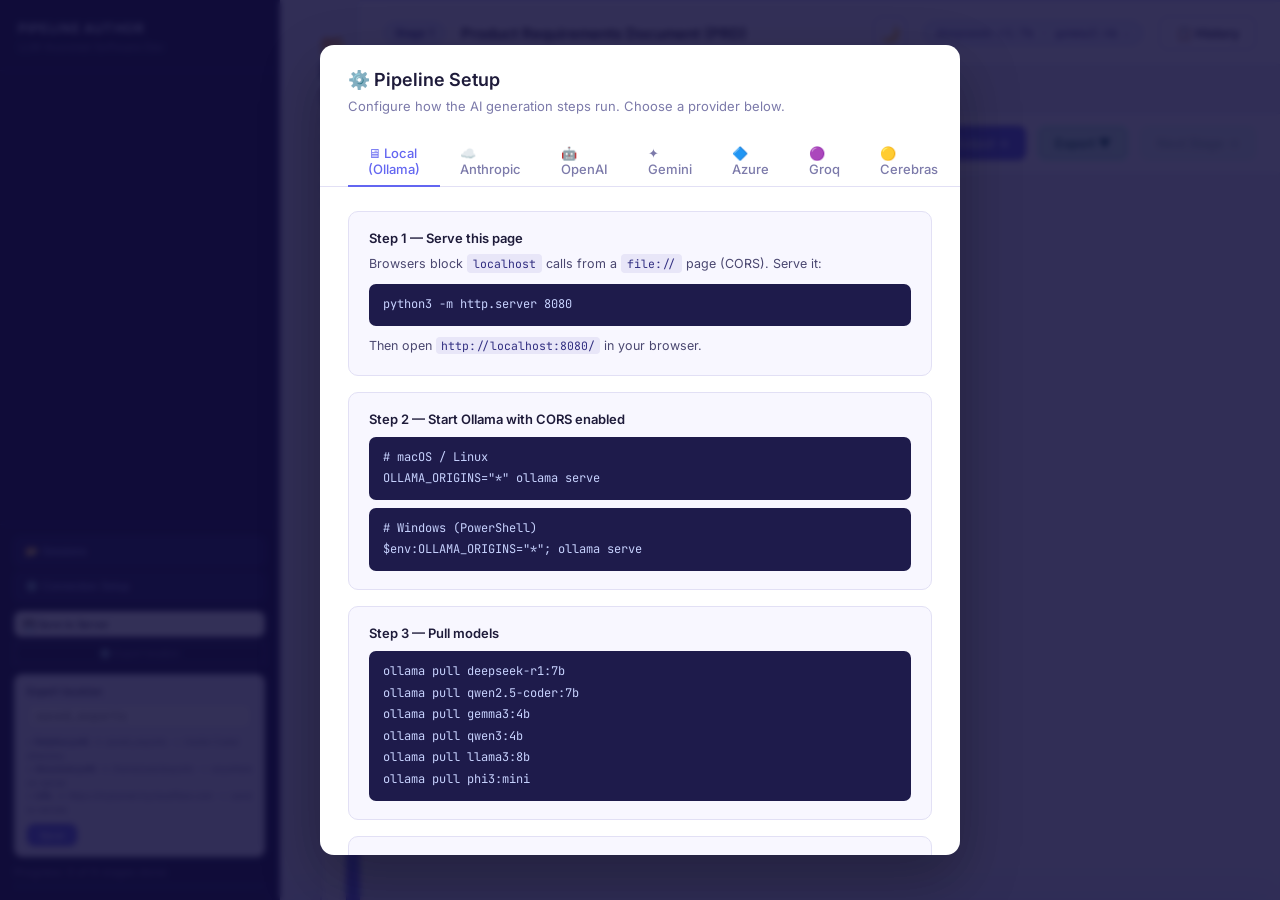
==== Code/index.html @ acce459b "Settings update for save folder or save URL for exports." ====
<!DOCTYPE html>
<html lang="en">
<head>
<meta charset="UTF-8">
<meta name="viewport" content="width=device-width, initial-scale=1.0">
<title>Pipeline Author — LLM-Assisted Software Development</title>
<link rel="stylesheet" href="styles.css">
</head>
<body>

<!-- ─── Setup Overlay ─── -->
<div id="setup-overlay">
  <div id="setup-box">
    <div id="setup-box-header">
      <h2>⚙️ Pipeline Setup</h2>
      <p>Configure how the AI generation steps run. Choose a provider below.</p>
    </div>
    <div id="setup-tabs">
      <div class="setup-tab active" data-tab="local" onclick="switchSetupTab('local')">🖥 Local (Ollama)</div>
      <div class="setup-tab" data-tab="cloud" onclick="switchSetupTab('cloud')">☁️ Anthropic</div>
      <div class="setup-tab" data-tab="openai" onclick="switchSetupTab('openai')">🤖 OpenAI</div>
      <div class="setup-tab" data-tab="gemini" onclick="switchSetupTab('gemini')">✦ Gemini</div>
      <div class="setup-tab" data-tab="azure" onclick="switchSetupTab('azure')">🔷 Azure</div>
      <div class="setup-tab" data-tab="groq" onclick="switchSetupTab('groq')">🟣 Groq</div>
      <div class="setup-tab" data-tab="cerebras" onclick="switchSetupTab('cerebras')">🟡 Cerebras</div>
      <div class="setup-tab" data-tab="openrouter" onclick="switchSetupTab('openrouter')">🧡 OpenRouter</div>
    </div>

    <!-- Local tab -->
    <div class="setup-pane active" id="tab-local">
      <div class="setup-section">
        <h3>Step 1 — Serve this page</h3>
        <p>Browsers block <code>localhost</code> calls from a <code>file://</code> page (CORS). Serve it:</p>
        <div class="cmd-block">python3 -m http.server 8080</div>
        <p style="margin-top:10px;">Then open <code style="background:#e8e6f8;color:#312e81;padding:1px 5px;border-radius:4px;">http://localhost:8080/</code> in your browser.</p>
      </div>
      <div class="setup-section">
        <h3>Step 2 — Start Ollama with CORS enabled</h3>
        <div class="cmd-block"># macOS / Linux
OLLAMA_ORIGINS="*" ollama serve</div>
        <div class="cmd-block" style="margin-top:8px;"># Windows (PowerShell)
$env:OLLAMA_ORIGINS="*"; ollama serve</div>
      </div>
      <div class="setup-section">
        <h3>Step 3 — Pull models</h3>
        <div class="cmd-block">ollama pull deepseek-r1:7b
ollama pull qwen2.5-coder:7b
ollama pull gemma3:4b
ollama pull qwen3:4b
ollama pull llama3:8b
ollama pull phi3:mini</div>
      </div>
      <div class="setup-section">
        <h3>Step 4 — Configure</h3>
        <label class="setup-label">Ollama API base URL</label>
        <input class="setup-input" id="ollama-url" type="text" value="http://localhost:11434" placeholder="http://localhost:11434" />
        <div style="display:flex;gap:10px;align-items:center;margin-top:12px;">
          <button class="btn btn-primary" onclick="testOllama()" style="font-size:12px;padding:7px 14px;">Test Ollama connection</button>
          <span id="ollama-test-result" style="font-size:12px;color:var(--text-3);">Not tested yet</span>
        </div>
      </div>
    </div>

    <!-- Cloud (Anthropic) tab -->
    <div class="setup-pane" id="tab-cloud">
      <div class="setup-section">
        <h3>Anthropic API key</h3>
        <label class="setup-label">API Key</label>
        <div class="setup-row">
          <input class="setup-input" id="api-key-input" type="password" placeholder="sk-ant-api03-..." autocomplete="off" />
          <button class="btn" onclick="toggleKeyVisibility('api-key-input')" style="font-size:12px;padding:7px 12px;">👁</button>
        </div>
      </div>
      <div class="setup-section">
        <h3>Model</h3>
        <select class="setup-input" id="cloud-model-select" style="font-family:var(--mono);">
          <option value="claude-sonnet-4-6">claude-sonnet-4-6 (recommended)</option>
          <option value="claude-opus-4-6">claude-opus-4-6 (most capable)</option>
          <option value="claude-haiku-4-5-20251001">claude-haiku-4-5 (fastest)</option>
        </select>
      </div>
      <div class="setup-section">
        <button class="btn btn-primary" onclick="testCloudAPI()" style="font-size:12px;padding:7px 14px;">Test API Key</button>
        <span id="cloud-test-result" style="font-size:12px;color:var(--text-3);margin-left:10px;">Not tested yet</span>
      </div>
    </div>

    <!-- OpenAI tab -->
    <div class="setup-pane" id="tab-openai">
      <div class="setup-section">
        <h3>OpenAI API key</h3>
        <label class="setup-label">API Key</label>
        <div class="setup-row">
          <input class="setup-input" id="openai-key-input" type="password" placeholder="sk-..." autocomplete="off" />
          <button class="btn" onclick="toggleKeyVisibility('openai-key-input')" style="font-size:12px;padding:7px 12px;">👁</button>
        </div>
      </div>
      <div class="setup-section">
        <h3>Model</h3>
        <select class="setup-input" id="openai-model-select" style="font-family:var(--mono);">
          <option value="gpt-4o">gpt-4o (recommended)</option>
          <option value="gpt-4o-mini">gpt-4o-mini (faster)</option>
          <option value="gpt-4-turbo">gpt-4-turbo</option>
          <option value="gpt-3.5-turbo">gpt-3.5-turbo</option>
        </select>
      </div>
      <div class="setup-section">
        <button class="btn btn-primary" onclick="testOpenAI()" style="font-size:12px;padding:7px 14px;">Test API Key</button>
        <span id="openai-test-result" style="font-size:12px;color:var(--text-3);margin-left:10px;">Not tested yet</span>
      </div>
    </div>

    <!-- Gemini tab -->
    <div class="setup-pane" id="tab-gemini">
      <div class="setup-section">
        <h3>Gemini API key</h3>
        <label class="setup-label">API Key</label>
        <div class="setup-row">
          <input class="setup-input" id="gemini-key-input" type="password" placeholder="AIza..." autocomplete="off" />
          <button class="btn" onclick="toggleKeyVisibility('gemini-key-input')" style="font-size:12px;padding:7px 12px;">👁</button>
        </div>
      </div>
      <div class="setup-section">
        <h3>Model</h3>
        <select class="setup-input" id="gemini-model-select" style="font-family:var(--mono);">
          <option value="gemini-2.0-flash">gemini-2.0-flash (recommended)</option>
          <option value="gemini-2.0-pro">gemini-2.0-pro (most capable)</option>
          <option value="gemini-1.5-flash">gemini-1.5-flash (fastest)</option>
          <option value="gemini-1.5-pro">gemini-1.5-pro</option>
        </select>
      </div>
      <div class="setup-section">
        <button class="btn btn-primary" onclick="testGemini()" style="font-size:12px;padding:7px 14px;">Test API Key</button>
        <span id="gemini-test-result" style="font-size:12px;color:var(--text-3);margin-left:10px;">Not tested yet</span>
      </div>
    </div>

    <!-- Azure tab -->
    <div class="setup-pane" id="tab-azure">
      <div class="setup-section">
        <h3>Azure OpenAI</h3>
        <label class="setup-label">API Key</label>
        <input class="setup-input" id="azure-key-input" type="password" placeholder="Your Azure API key" autocomplete="off" />
        <label class="setup-label" style="margin-top:12px;">Endpoint URL</label>
        <input class="setup-input" id="azure-endpoint-input" type="text" placeholder="https://your-resource.openai.azure.com" />
        <label class="setup-label" style="margin-top:12px;">Deployment name</label>
        <input class="setup-input" id="azure-deployment-input" type="text" placeholder="gpt-4o" />
        <label class="setup-label" style="margin-top:12px;">Model (for reference)</label>
        <select class="setup-input" id="azure-model-select" style="font-family:var(--mono);">
          <option value="gpt-4o">gpt-4o</option>
          <option value="gpt-4o-mini">gpt-4o-mini</option>
          <option value="gpt-4-turbo">gpt-4-turbo</option>
        </select>
      </div>
      <div class="setup-section">
        <button class="btn btn-primary" onclick="testAzure()" style="font-size:12px;padding:7px 14px;">Test Connection</button>
        <span id="azure-test-result" style="font-size:12px;color:var(--text-3);margin-left:10px;">Not tested yet</span>
      </div>
    </div>

    <!-- Groq tab -->
    <div class="setup-pane" id="tab-groq">
      <div class="setup-section">
        <h3>Groq API key</h3>
        <p>Get your API key at <a href="https://console.groq.com" target="_blank" rel="noopener">console.groq.com</a> — blazingly fast LLM inference.</p>
        <label class="setup-label">API Key</label>
        <div class="setup-row">
          <input class="setup-input" id="groq-key-input" type="password" placeholder="gsk_..." autocomplete="off" />
          <button class="btn" onclick="toggleKeyVisibility('groq-key-input')" style="font-size:12px;padding:7px 12px;">👁</button>
        </div>
      </div>
      <div class="setup-section">
        <h3>Model</h3>
        <select class="setup-input" id="groq-model-select" style="font-family:var(--mono);">
          <option value="llama3-70b-8192">llama3-70b-8192 (recommended)</option>
          <option value="llama3-8b-8192">llama3-8b-8192 (faster)</option>
          <option value="mixtral-8x7b-32768">mixtral-8x7b-32768</option>
          <option value="gemma-7b-it">gemma-7b-it</option>
        </select>
      </div>
      <div class="setup-section">
        <button class="btn btn-primary" onclick="testGroq()" style="font-size:12px;padding:7px 14px;">Test API Key</button>
        <span id="groq-test-result" style="font-size:12px;color:var(--text-3);margin-left:10px;">Not tested yet</span>
      </div>
    </div>

    <!-- Cerebras tab -->
    <div class="setup-pane" id="tab-cerebras">
      <div class="setup-section">
        <h3>Cerebras API key</h3>
        <p>Get your API key at <a href="https://cloud.cerebras.ai" target="_blank" rel="noopener">cloud.cerebras.ai</a> — ultra-fast wafer-scale inference.</p>
        <label class="setup-label">API Key</label>
        <div class="setup-row">
          <input class="setup-input" id="cerebras-key-input" type="password" placeholder="csk-..." autocomplete="off" />
          <button class="btn" onclick="toggleKeyVisibility('cerebras-key-input')" style="font-size:12px;padding:7px 12px;">👁</button>
        </div>
      </div>
      <div class="setup-section">
        <h3>Model</h3>
        <select class="setup-input" id="cerebras-model-select" style="font-family:var(--mono);">
          <option value="llama-3.1-8b">llama-3.1-8b (recommended)</option>
          <option value="llama-3.1-70b">llama-3.1-70b</option>
          <option value="llama-3.1-405b">llama-3.1-405b</option>
        </select>
      </div>
      <div class="setup-section">
        <button class="btn btn-primary" onclick="testCerebras()" style="font-size:12px;padding:7px 14px;">Test API Key</button>
        <span id="cerebras-test-result" style="font-size:12px;color:var(--text-3);margin-left:10px;">Not tested yet</span>
      </div>
    </div>

    <!-- OpenRouter tab -->
    <div class="setup-pane" id="tab-openrouter">
      <div class="setup-section">
        <h3>OpenRouter API key</h3>
        <p>Get your API key at <a href="https://openrouter.ai/keys" target="_blank" rel="noopener">openrouter.ai/keys</a> — one API for 100+ models (DeepSeek, Llama, Mistral, etc.).</p>
        <label class="setup-label">API Key</label>
        <div class="setup-row">
          <input class="setup-input" id="openrouter-key-input" type="password" placeholder="sk-or-v1-..." autocomplete="off" />
          <button class="btn" onclick="toggleKeyVisibility('openrouter-key-input')" style="font-size:12px;padding:7px 12px;">👁</button>
        </div>
      </div>
      <div class="setup-section">
        <h3>Model</h3>
        <select class="setup-input" id="openrouter-model-select" style="font-family:var(--mono);">
          <option value="deepseek/deepseek-chat">deepseek/deepseek-chat (recommended)</option>
          <option value="meta-llama/llama-3.1-8b-instruct">meta-llama/llama-3.1-8b-instruct</option>
          <option value="meta-llama/llama-3.1-70b-instruct">meta-llama/llama-3.1-70b-instruct</option>
          <option value="mistralai/mistral-7b-instruct">mistralai/mistral-7b-instruct</option>
          <option value="google/gemini-flash-1.5">google/gemini-flash-1.5</option>
          <option value="openai/gpt-4o-mini">openai/gpt-4o-mini</option>
        </select>
      </div>
      <div class="setup-section">
        <button class="btn btn-primary" onclick="testOpenRouter()" style="font-size:12px;padding:7px 14px;">Test API Key</button>
        <span id="openrouter-test-result" style="font-size:12px;color:var(--text-3);margin-left:10px;">Not tested yet</span>
      </div>
    </div>

    <div class="setup-footer">
      <span class="setup-status" id="setup-footer-status"></span>
      <button class="btn" onclick="closeSetup()">Cancel</button>
      <button class="btn btn-primary" onclick="saveSetup()">Save & Start Pipeline →</button>
    </div>
  </div>
</div>

<!-- ─── Model Picker Modal ─── -->
<div id="model-modal" class="hidden">
  <div id="model-box">
    <div id="model-box-header">
      <h3>Edit models for this stage</h3>
      <button class="btn" onclick="closeModelModal()" style="font-size:12px;padding:5px 10px;">✕</button>
    </div>
    <div id="model-box-body">
      <p style="font-size:12.5px;color:var(--text-3);margin-bottom:16px;line-height:1.6;">
        Set the primary and optional secondary model for this stage. Use Ollama model names or cloud model strings.
      </p>
      <div class="model-slot">
        <div class="model-slot-label">Primary model</div>
        <div class="model-slot-row">
          <input class="model-slot-input" id="model-primary" type="text" placeholder="e.g. deepseek-r1:7b" />
        </div>
        <div class="model-presets" id="primary-presets"></div>
      </div>
      <div class="model-slot" style="margin-top:16px;">
        <div class="model-slot-label">Secondary model <span style="font-weight:400;color:var(--text-3);">(optional)</span></div>
        <div class="model-slot-row">
          <input class="model-slot-input" id="model-secondary" type="text" placeholder="e.g. gemma3:4b" />
        </div>
        <div class="model-presets" id="secondary-presets"></div>
      </div>
    </div>
    <div id="model-box-footer">
      <button class="btn" onclick="closeModelModal()">Cancel</button>
      <button class="btn btn-primary" onclick="saveModelOverride()">Apply to this stage</button>
    </div>
  </div>
</div>

<!-- ─── Sidebar ─── -->
<nav id="sidebar">
  <div id="sidebar-header">
    <h1>Pipeline Author</h1>
    <p>LLM-Assisted Software Dev</p>
  </div>
  <div id="stage-list"></div>
  <div id="sidebar-footer">
    <button id="sessions-btn" onclick="goToSessions()">📂 Sessions</button>
    <button id="setup-reopen-btn" onclick="openSetup()">⚙️ Connection Setup</button>
    <button class="btn" onclick="exportPipelineJSON()" style="width:100%;font-size:10px;padding:6px 8px;margin-bottom:4px;" title="Save pipeline data to server">💾 Save to Server</button>
    <button id="exports-config-btn" onclick="toggleExportsConfig()" style="width:100%;font-size:10px;padding:4px 8px;margin-bottom:4px;background:transparent;color:#6d6a9c;border:1px dashed #6d6a9c;" title="Configure where exports are saved">⚙️ Export location</button>
    <div id="exports-path" style="font-size:9px;color:#6d6a9c;margin-bottom:6px;word-break:break-all;"></div>
    <div id="exports-config-form" class="hidden" style="background:#f0effe;border:1px solid #e2e0f5;border-radius:8px;padding:10px 12px;margin-bottom:8px;">
      <div style="font-size:10px;font-weight:600;color:var(--text-2);margin-bottom:6px;">Export location</div>
      <input id="exports-dir-input" type="text" style="width:100%;font-size:11px;padding:5px 8px;border:1px solid var(--border-strong);border-radius:5px;font-family:var(--mono);" placeholder="saved_exports" />
      <div style="font-size:9px;color:var(--text-3);margin-top:6px;line-height:1.5;">
        • <strong>Relative path</strong> → saved_exports &nbsp;— inside Code/ directory<br/>
        • <strong>Absolute path</strong> → /home/user/exports &nbsp;— anywhere on server<br/>
        • <strong>URL</strong> → https://mytunnel.trycloudflare.com &nbsp;— send to remote
      </div>
      <button onclick="saveExportsConfig()" style="margin-top:8px;font-size:10px;padding:4px 12px;" class="btn btn-primary">Save</button>
      <span id="exports-config-status" style="font-size:10px;margin-left:8px;"></span>
    </div>
    <div id="sf-progress-text" style="margin-bottom:6px;font-size:11px;color:#6d6a9c;">Progress: 0 of 9 stages done</div>
    <div style="height:3px;background:rgba(99,102,241,0.15);border-radius:2px;">
      <div id="sf-progress-bar" style="height:100%;border-radius:2px;background:#6366f1;width:0%;transition:width 0.4s;"></div>
    </div>
  </div>
</nav>

<!-- ─── Session Page (shown when no session is active) ─── -->
<div id="session-page">
  <div id="session-page-header">
    <div>
      <h1>📂 Pipeline Sessions</h1>
      <p>Create or resume a pipeline session. Your data is saved on this server.</p>
    </div>
  </div>
  <div id="session-list"></div>
  <div id="session-empty" class="hidden">
    <h2>No sessions yet</h2>
    <p>Create your first pipeline session to get started generating software requirements.</p>
  </div>
  <div class="session-new-form" id="session-new-form">
    <h3>➕ New Session</h3>
    <div class="setup-row">
      <input class="setup-input" id="new-session-name" type="text" placeholder="Session name (e.g. FieldFlow App)" />
    </div>
    <div class="setup-row">
      <input class="setup-input" id="new-session-desc" type="text" placeholder="Description (optional)" />
    </div>
    <div class="new-session-actions">
      <button class="btn btn-primary" onclick="createNewSession()">Create Session →</button>
    </div>
  </div>
</div>

<!-- ─── Pipeline View (shown when a session is active) ─── -->
<div id="pipeline-view" class="hidden">
  <div id="progress-bar-wrap"><div id="progress-bar" style="width:0%"></div></div>
  <div id="topbar">
    <div id="topbar-stage-badge">Stage 1</div>
    <h2 id="topbar-title">Product Requirements Document (PRD)</h2>
    <button id="theme-toggle" onclick="toggleTheme()" title="Toggle dark mode">🌙</button>
    <div id="topbar-models" onclick="openModelModal()" title="Click to change models for this stage">
      <span id="topbar-models-text">deepseek-r1:7b · gemma3:4b</span>
      <span class="edit-icon">✏️</span>
    </div>
    <button class="btn" onclick="toggleHistory()">📋 History</button>
  </div>
  <div id="content"></div>
  <div id="bottombar">
    <span id="status-msg">Fill in the product introduction, then your manual inputs.</span>
    <button class="btn btn-assist" onclick="toggleAssist()">💬 AI Assistant</button>
    <button class="btn" id="btn-prev" onclick="goStage(currentStage-1)" disabled>← Previous</button>
    <button class="btn btn-primary" id="btn-action" onclick="handleMainAction()">Generate AI Output →</button>
    <div class="export-dropdown">
      <button class="btn btn-success" onclick="toggleExportDropdown()">Export ▼</button>
      <div class="export-dropdown-menu" id="export-dropdown-menu">
        <button class="export-dropdown-item" onclick="exportPipelineJSON(); toggleExportDropdown();">📤 Export as JSON</button>
        <button class="export-dropdown-item" onclick="exportPDF(); toggleExportDropdown();">📄 Export as PDF</button>
        <button class="export-dropdown-item" onclick="exportDOCX(); toggleExportDropdown();">📝 Export as DOCX</button>
      </div>
    </div>
    <button class="btn btn-success" id="btn-next" onclick="goStage(currentStage+1)" disabled>Next Stage →</button>
  </div>
</div>

<!-- ─── AI Assistant Panel ─── -->
<div id="ai-assist-panel">
  <div id="ai-assist-header">
    <div id="ai-assist-title">💬 AI Assistant</div>
    <div class="assist-tab-bar">
      <div class="assist-tab active" onclick="switchAssistTab('chatgpt')">
        <div class="assist-tab-icon" style="background:#10a37f;">
          <svg width="12" height="12" viewBox="0 0 24 24" fill="white"><path d="M22.28 9.28a5.996 5.996 0 00-.52-4.93 6.07 6.07 0 00-6.53-2.92A5.99 5.99 0 009.87 0a6.07 6.07 0 00-5.79 4.2 5.995 5.995 0 00-4 2.9 6.07 6.07 0 00.75 7.12 5.99 5.99 0 00.52 4.93 6.07 6.07 0 006.53 2.92A5.99 5.99 0 0014.13 24a6.07 6.07 0 005.8-4.21 5.99 5.99 0 003.99-2.9 6.07 6.07 0 00-.64-7.6v.09z"/></svg>
        </div>
        ChatGPT
      </div>
      <div class="assist-tab" onclick="switchAssistTab('claude')">
        <div class="assist-tab-icon" style="background:#d97757;">
          <svg width="12" height="12" viewBox="0 0 24 24" fill="white"><path d="M13.83 8.44L12 3.28 10.17 8.44H5.08l4.2 3.05-1.6 4.93L12 13.35l4.32 3.07-1.6-4.93 4.2-3.05z"/></svg>
        </div>
        Claude
      </div>
      <div class="assist-tab" onclick="switchAssistTab('gemini')">
        <div class="assist-tab-icon" style="background:#4285f4;">
          <svg width="12" height="12" viewBox="0 0 24 24" fill="white"><path d="M12 2C6.48 2 2 6.48 2 12s4.48 10 10 10 10-4.48 10-10S17.52 2 12 2zm-1 14H9V8h2v8zm4 0h-2V8h2v8z"/></svg>
        </div>
        Gemini
      </div>
      <div class="assist-tab" onclick="switchAssistTab('perplexity')">
        <div class="assist-tab-icon" style="background:#20b2aa;">
          <span style="color:white;font-size:10px;font-weight:700;">P</span>
        </div>
        Perplexity
      </div>
      <div class="assist-tab" onclick="switchAssistTab('scratchpad')">
        <div class="assist-tab-icon" style="background:#6366f1;">
          <span style="color:white;font-size:10px;">📝</span>
        </div>
        Notes
      </div>
    </div>
    <button id="ai-assist-close" onclick="toggleAssist()" title="Close assistant">✕</button>
  </div>

  <div id="ai-assist-body">
    <!-- ChatGPT -->
    <div class="assist-pane active" id="assist-pane-chatgpt">
      <div class="assist-blocked">
        <div class="assist-blocked-icon">🤖</div>
        <h4>ChatGPT</h4>
        <p>ChatGPT blocks embedding in iframes. Open it in a new tab, ask your question, copy the answer, then paste it into your Notes tab.</p>
        <div style="display:flex;gap:10px;flex-wrap:wrap;justify-content:center;">
          <a class="assist-open-btn primary" href="https://chatgpt.com" target="_blank" rel="noopener">Open ChatGPT ↗</a>
          <button class="assist-open-btn" onclick="switchAssistTab('scratchpad')">📝 Open Notes tab</button>
        </div>
        <div style="margin-top:18px;padding:12px 16px;background:var(--surface-2);border:1px solid var(--border);border-radius:8px;width:100%;max-width:480px;">
          <div style="font-size:11px;font-weight:600;color:var(--text-3);margin-bottom:8px;text-transform:uppercase;letter-spacing:0.04em;">Suggested prompt template</div>
          <div id="chatgpt-prompt-box" style="font-family:var(--mono);font-size:12px;color:var(--text-2);line-height:1.7;white-space:pre-wrap;"></div>
          <button onclick="copyPrompt('chatgpt-prompt-box')" style="margin-top:8px;font-size:11px;padding:4px 12px;" class="assist-open-btn">Copy prompt</button>
          <span id="copy-notice-chatgpt" style="font-size:11px;color:var(--success);margin-left:8px;opacity:0;transition:opacity 0.3s;">Copied!</span>
        </div>
      </div>
    </div>

    <!-- Claude -->
    <div class="assist-pane" id="assist-pane-claude">
      <div class="assist-blocked">
        <div class="assist-blocked-icon" style="font-size:32px;">◆</div>
        <h4>Claude (claude.ai)</h4>
        <p>Claude.ai blocks embedding in iframes. Open it in a new tab.</p>
        <div style="display:flex;gap:10px;flex-wrap:wrap;justify-content:center;">
          <a class="assist-open-btn primary" href="https://claude.ai/new" target="_blank" rel="noopener">Open Claude ↗</a>
          <button class="assist-open-btn" onclick="switchAssistTab('scratchpad')">📝 Open Notes tab</button>
        </div>
        <div style="margin-top:18px;padding:12px 16px;background:var(--surface-2);border:1px solid var(--border);border-radius:8px;width:100%;max-width:480px;">
          <div style="font-size:11px;font-weight:600;color:var(--text-3);margin-bottom:8px;text-transform:uppercase;letter-spacing:0.04em;">Suggested prompt template</div>
          <div id="claude-prompt-box" style="font-family:var(--mono);font-size:12px;color:var(--text-2);line-height:1.7;white-space:pre-wrap;"></div>
          <button onclick="copyPrompt('claude-prompt-box')" style="margin-top:8px;font-size:11px;padding:4px 12px;" class="assist-open-btn">Copy prompt</button>
          <span id="copy-notice-claude" style="font-size:11px;color:var(--success);margin-left:8px;opacity:0;transition:opacity 0.3s;">Copied!</span>
        </div>
      </div>
    </div>

    <!-- Gemini -->
    <div class="assist-pane" id="assist-pane-gemini">
      <div class="assist-blocked">
        <div class="assist-blocked-icon">✦</div>
        <h4>Google Gemini</h4>
        <p>Gemini blocks iframe embedding. Open it in a new tab.</p>
        <div style="display:flex;gap:10px;flex-wrap:wrap;justify-content:center;">
          <a class="assist-open-btn primary" href="https://gemini.google.com" target="_blank" rel="noopener">Open Gemini ↗</a>
          <button class="assist-open-btn" onclick="switchAssistTab('scratchpad')">📝 Open Notes tab</button>
        </div>
        <div style="margin-top:18px;padding:12px 16px;background:var(--surface-2);border:1px solid var(--border);border-radius:8px;width:100%;max-width:480px;">
          <div style="font-size:11px;font-weight:600;color:var(--text-3);margin-bottom:8px;text-transform:uppercase;letter-spacing:0.04em;">Suggested prompt template</div>
          <div id="gemini-prompt-box" style="font-family:var(--mono);font-size:12px;color:var(--text-2);line-height:1.7;white-space:pre-wrap;"></div>
          <button onclick="copyPrompt('gemini-prompt-box')" style="margin-top:8px;font-size:11px;padding:4px 12px;" class="assist-open-btn">Copy prompt</button>
          <span id="copy-notice-gemini" style="font-size:11px;color:var(--success);margin-left:8px;opacity:0;transition:opacity 0.3s;">Copied!</span>
        </div>
      </div>
    </div>

    <!-- Perplexity -->
    <div class="assist-pane" id="assist-pane-perplexity">
      <div class="assist-blocked">
        <div class="assist-blocked-icon">🔍</div>
        <h4>Perplexity</h4>
        <p>Best for quick research and definitions — it cites sources so you can verify technical terms.</p>
        <div style="display:flex;gap:10px;flex-wrap:wrap;justify-content:center;">
          <a class="assist-open-btn primary" href="https://perplexity.ai" target="_blank" rel="noopener">Open Perplexity ↗</a>
          <button class="assist-open-btn" onclick="switchAssistTab('scratchpad')">📝 Open Notes tab</button>
        </div>
        <div style="margin-top:18px;padding:12px 16px;background:var(--surface-2);border:1px solid var(--border);border-radius:8px;width:100%;max-width:480px;">
          <div style="font-size:11px;font-weight:600;color:var(--text-3);margin-bottom:8px;text-transform:uppercase;letter-spacing:0.04em;">Suggested prompt template</div>
          <div id="perplexity-prompt-box" style="font-family:var(--mono);font-size:12px;color:var(--text-2);line-height:1.7;white-space:pre-wrap;"></div>
          <button onclick="copyPrompt('perplexity-prompt-box')" style="margin-top:8px;font-size:11px;padding:4px 12px;" class="assist-open-btn">Copy prompt</button>
          <span id="copy-notice-perplexity" style="font-size:11px;color:var(--success);margin-left:8px;opacity:0;transition:opacity 0.3s;">Copied!</span>
        </div>
      </div>
    </div>

    <!-- Scratchpad / Notes -->
    <div class="assist-pane" id="assist-pane-scratchpad">
      <div id="assist-scratchpad-header">
        <span>Paste AI answers here, jot notes, draft wording — your private scratchpad while you fill in this stage.</span>
        <div style="display:flex;gap:8px;align-items:center;">
          <span id="assist-copy-notice">Copied!</span>
          <button class="assist-open-btn" style="font-size:11px;padding:4px 12px;" onclick="copyAllNotes()">Copy all</button>
          <button class="assist-open-btn" style="font-size:11px;padding:4px 12px;" onclick="clearNotes()">Clear</button>
        </div>
      </div>
      <textarea id="assist-scratchpad" placeholder="Paste answers from ChatGPT / Claude / Gemini here…&#10;&#10;Or jot down ideas, terminology you looked up, wording you want to use in your requirements — anything you need to reference while authoring this stage."></textarea>
    </div>
  </div>
</div>

<!-- ─── History panel ─── -->
<div id="history-panel">
  <div id="history-header">
    <h3>Session History</h3>
    <button class="btn" onclick="toggleHistory()">✕</button>
  </div>
  <div id="history-content"><p style="color:var(--text-3);font-size:12px;">No history yet.</p></div>
</div>

<div id="toast"></div>

<!-- ─── Raw JSON View Modal ─── -->
<div id="raw-view-modal" class="hidden">
  <div id="raw-view-box">
    <div id="raw-view-header">
      <h3>Raw JSON</h3>
      <button class="btn" onclick="document.getElementById('raw-view-modal').classList.add('hidden')" style="font-size:12px;padding:5px 10px;">✕</button>
    </div>
    <div id="raw-view-body">
      <pre id="raw-view-content"></pre>
    </div>
  </div>
</div>

<!-- ─── Module scripts (dependency order) ─── -->
<script src="pipeline-config.js"></script>       <!-- PIPELINE, STAGE1 config, TAG_CODES -->
<script src="js/pipeline-settings.js"></script>   <!-- CONFIG, helpers, storage, export, setup, theme -->
<script src="js/pipeline-api.js"></script>         <!-- LLM API callers -->
<script src="js/pipeline-session.js"></script>     <!-- Session management -->
<script src="js/pipeline-history.js"></script>     <!-- Tag history engine -->
<script src="js/pipeline-assist.js"></script>      <!-- AI Assistant panel -->
<script src="js/pipeline-stage-common.js"></script> <!-- Shared rendering stages 2-9 -->
<script src="js/pipeline-stage1.js"></script>      <!-- Stage 1 PRD -->
<script src="js/pipeline-stage2.js"></script>      <!-- Stage 2 (thin placeholder) -->
<script src="js/pipeline-stage3.js"></script>      <!-- Stage 3 (thin placeholder) -->
<script src="js/pipeline-stage4.js"></script>      <!-- Stage 4 (thin placeholder) -->
<script src="js/pipeline-stage5.js"></script>      <!-- Stage 5 (thin placeholder) -->
<script src="js/pipeline-stage6.js"></script>      <!-- Stage 6 (thin placeholder) -->
<script src="js/pipeline-stage7.js"></script>      <!-- Stage 7 (thin placeholder) -->
<script src="js/pipeline-stage8.js"></script>      <!-- Stage 8 (thin placeholder) -->
<script src="js/pipeline-stage9.js"></script>      <!-- Stage 9 (thin placeholder) -->
<script src="js/pipeline-sidebar.js"></script>     <!-- Sidebar + navigation -->
<script src="app.js"></script>                     <!-- Bootstrap (~50 lines) -->
</body>
</html>
---- Code/styles.css ----
@import url('https://fonts.googleapis.com/css2?family=JetBrains+Mono:wght@400;500&family=Inter:wght@300;400;500;600&display=swap');

*, *::before, *::after { box-sizing: border-box; margin: 0; padding: 0; }

:root {
  --sidebar-bg: #16123a;
  --sidebar-active: #312e7a;
  --sidebar-hover: #252060;
  --sidebar-text: #a5b4fc;
  --sidebar-muted: #6d6a9c;
  --sidebar-width: 280px;
  --surface: #ffffff;
  --surface-2: #f8f7ff;
  --surface-3: #f0effe;
  --border: #e2e0f5;
  --border-strong: #c4c0e8;
  --text: #1e1b3a;
  --text-2: #4a4770;
  --text-3: #7c7aaa;
  --amber-bg: #fffbeb;
  --amber-border: #fcd34d;
  --amber-text: #92400e;
  --teal-bg: #f0fdf4;
  --teal-border: #6ee7b7;
  --teal-text: #065f46;
  --coral-bg: #fff1f0;
  --coral-border: #fca5a5;
  --coral-text: #7f1d1d;
  --indigo-bg: #eef2ff;
  --indigo-border: #a5b4fc;
  --indigo-text: #312e81;
  --purple-bg: #faf5ff;
  --purple-border: #c4b5fd;
  --purple-text: #4c1d95;
  --accent: #6366f1;
  --accent-dark: #4338ca;
  --gate-bg: #1e1b4b;
  --success: #059669;
  --warning: #d97706;
  --danger: #dc2626;
  --font: 'Inter', sans-serif;
  --mono: 'JetBrains Mono', monospace;
}

/* ─── Dark theme ─── */
[data-theme="dark"] {
  --sidebar-bg: #0d0b1e;
  --sidebar-active: #252060;
  --sidebar-hover: #1a1738;
  --sidebar-text: #8892c4;
  --sidebar-muted: #555187;
  --surface: #13112a;
  --surface-2: #1a1838;
  --surface-3: #1f1d40;
  --border: #2a2748;
  --border-strong: #3c3870;
  --text: #e0e0f0;
  --text-2: #b0b0d0;
  --text-3: #7a7aaa;
  --amber-bg: #2a2410;
  --amber-border: #8a6e20;
  --amber-text: #f5d78a;
  --teal-bg: #0a2418;
  --teal-border: #2a7a50;
  --teal-text: #7ad0a0;
  --coral-bg: #2a1010;
  --coral-border: #8a3030;
  --coral-text: #f09090;
  --indigo-bg: #141830;
  --indigo-border: #3840a0;
  --indigo-text: #90a0f0;
  --purple-bg: #1a1028;
  --purple-border: #503890;
  --purple-text: #b090e0;
  --accent: #818cf8;
  --accent-dark: #6366f1;
  --gate-bg: #0d0b1e;
  --success: #34d399;
  --warning: #fbbf24;
  --danger: #f87171;
}

body { font-family: var(--font); background: #eef0f8; color: var(--text); height: 100vh; overflow: hidden; display: flex; }
[data-theme="dark"] body { background: #0f0e1a; }

/* ─── Setup overlay ─── */
#setup-overlay {
  position: fixed; inset: 0; background: rgba(16,12,58,0.85);
  display: flex; align-items: center; justify-content: center;
  z-index: 900; backdrop-filter: blur(3px);
}
#setup-overlay.hidden { display: none; }
#setup-box {
  background: var(--surface); border-radius: 14px; width: 640px; max-width: 95vw;
  max-height: 90vh; overflow-y: auto; box-shadow: 0 24px 60px rgba(0,0,0,0.3);
}
#setup-box-header { padding: 24px 28px 0; border-bottom: none; }
#setup-box-header h2 { font-size: 18px; font-weight: 600; color: var(--text); }
#setup-box-header p { font-size: 13px; color: var(--text-3); margin-top: 6px; line-height: 1.6; }
#setup-tabs {
  display: flex; gap: 0; padding: 20px 28px 0;
  border-bottom: 1px solid var(--border);
}
.setup-tab {
  padding: 8px 20px; font-size: 13px; font-weight: 500;
  cursor: pointer; border-bottom: 2px solid transparent;
  color: var(--text-3); margin-bottom: -1px; transition: all 0.15s;
}
.setup-tab.active { color: var(--accent); border-bottom-color: var(--accent); }
.setup-tab:hover:not(.active) { color: var(--text-2); }
.setup-pane { padding: 24px 28px; display: none; }
.setup-pane.active { display: block; }
.setup-section {
  background: var(--surface-2); border: 1px solid var(--border);
  border-radius: 10px; padding: 18px 20px; margin-bottom: 16px;
}
.setup-section h3 { font-size: 13px; font-weight: 600; color: var(--text); margin-bottom: 8px; }
.setup-section p { font-size: 12.5px; color: var(--text-2); line-height: 1.65; }
.setup-section code {
  font-family: var(--mono); font-size: 11.5px;
  background: #e8e6f8; color: #312e81; padding: 2px 6px; border-radius: 4px;
}
[data-theme="dark"] .setup-section code { background: #2a2750; color: #a5b4fc; }
.cmd-block {
  font-family: var(--mono); font-size: 12px; background: #1e1b4b; color: #c7d2fe;
  padding: 10px 14px; border-radius: 7px; margin-top: 10px; line-height: 1.8;
  white-space: pre; overflow-x: auto;
}
.setup-label { font-size: 12px; font-weight: 600; color: var(--text-2); margin-bottom: 6px; display: block; }
.setup-input {
  width: 100%; border: 1px solid var(--border-strong); border-radius: 7px;
  padding: 9px 12px; font-family: var(--mono); font-size: 13px; color: var(--text);
  outline: none; transition: border 0.15s; background: var(--surface);
}
.setup-input:focus { border-color: var(--accent); }
.setup-row { display: flex; gap: 10px; align-items: flex-end; }
.setup-row .setup-input { flex: 1; }
.setup-footer { padding: 16px 28px 24px; display: flex; align-items: center; gap: 12px; }
.setup-status { flex: 1; font-size: 12px; }
.setup-status.ok { color: var(--success); }
.setup-status.err { color: var(--danger); }
.pill-badge {
  display: inline-block; font-size: 10px; font-weight: 600; padding: 2px 8px;
  border-radius: 10px; margin-left: 8px; vertical-align: middle;
}
.pill-badge.local { background: #dbeafe; color: #1e40af; border: 1px solid #93c5fd; }
.pill-badge.cloud { background: #d1fae5; color: #065f46; border: 1px solid #6ee7b7; }

/* ─── Model picker modal ─── */
#model-modal {
  position: fixed; inset: 0; background: rgba(16,12,58,0.6);
  display: flex; align-items: center; justify-content: center;
  z-index: 800;
}
#model-modal.hidden { display: none; }
#model-box {
  background: var(--surface); border-radius: 12px; width: 520px; max-width: 95vw;
  box-shadow: 0 16px 48px rgba(0,0,0,0.25); overflow: hidden;
}
#model-box-header {
  padding: 16px 20px; border-bottom: 1px solid var(--border);
  display: flex; align-items: center; justify-content: space-between;
}
#model-box-header h3 { font-size: 14px; font-weight: 600; color: var(--text); }
#model-box-body { padding: 20px; }
.model-slot { margin-bottom: 14px; }
.model-slot-label {
  font-size: 11px; font-weight: 600; color: var(--text-3);
  text-transform: uppercase; letter-spacing: 0.05em; margin-bottom: 6px;
}
.model-slot-row { display: flex; gap: 8px; align-items: center; }
.model-slot-input {
  flex: 1; border: 1px solid var(--border-strong); border-radius: 7px;
  padding: 8px 12px; font-family: var(--mono); font-size: 12.5px; color: var(--text);
  outline: none; background: var(--surface);
}
.model-slot-input:focus { border-color: var(--accent); }
.model-presets { display: flex; flex-wrap: wrap; gap: 6px; margin-top: 8px; }
.model-preset-btn {
  font-size: 11px; font-family: var(--mono); padding: 3px 10px;
  border-radius: 20px; border: 1px solid var(--border-strong);
  background: var(--surface-2); color: var(--text-2);
  cursor: pointer; transition: all 0.1s;
}
.model-preset-btn:hover { background: var(--indigo-bg); color: var(--indigo-text); border-color: var(--indigo-border); }
.model-preset-btn.cloud-preset { border-color: var(--teal-border); color: var(--teal-text); background: var(--teal-bg); }
#model-box-footer { padding: 14px 20px; border-top: 1px solid var(--border); display: flex; justify-content: flex-end; gap: 10px; }

/* ─── Sidebar ─── */
#sidebar {
  width: var(--sidebar-width); background: var(--sidebar-bg);
  display: flex; flex-direction: column; flex-shrink: 0;
  overflow: hidden; border-right: 1px solid rgba(99,102,241,0.2);
}
#sidebar-header { padding: 20px 18px 16px; border-bottom: 1px solid rgba(99,102,241,0.15); }
#sidebar-header h1 { font-size: 13px; font-weight: 600; color: #e0e7ff; letter-spacing: 0.05em; text-transform: uppercase; }
#sidebar-header p { font-size: 11px; color: var(--sidebar-muted); margin-top: 4px; }
#stage-list { flex: 1; overflow-y: auto; padding: 8px 0; scrollbar-width: thin; scrollbar-color: #312e7a transparent; }
.stage-item {
  display: flex; align-items: center; gap: 10px; padding: 9px 14px;
  cursor: pointer; transition: background 0.15s; border-left: 2px solid transparent;
}
.stage-item:hover { background: var(--sidebar-hover); }
.stage-item.active { background: var(--sidebar-active); border-left-color: #818cf8; }
.stage-item.completed .stage-num { background: var(--success); color: white; }
.stage-item.gate .stage-num { background: #991b1b; color: #fca5a5; font-size: 10px; }
.stage-num {
  width: 22px; height: 22px; border-radius: 50%; background: rgba(99,102,241,0.2);
  color: var(--sidebar-text); font-size: 10px; font-weight: 600;
  display: flex; align-items: center; justify-content: center; flex-shrink: 0;
}
.stage-info { flex: 1; min-width: 0; }
.stage-name { font-size: 11.5px; font-weight: 500; color: #c7d2fe; white-space: nowrap; overflow: hidden; text-overflow: ellipsis; }
.stage-item.active .stage-name { color: #e0e7ff; }
.stage-type-tag { font-size: 9.5px; color: var(--sidebar-muted); margin-top: 1px; }
.stage-item.gate .stage-type-tag { color: #f87171; }
.stage-status-dot { width: 6px; height: 6px; border-radius: 50%; background: transparent; border: 1px solid var(--sidebar-muted); flex-shrink: 0; }
.stage-item.completed .stage-status-dot { background: var(--success); border-color: var(--success); }
.stage-item.active .stage-status-dot { background: #818cf8; border-color: #818cf8; animation: pulse 2s infinite; }
@keyframes pulse { 0%, 100% { opacity: 1; } 50% { opacity: 0.4; } }
#sidebar-footer { padding: 12px 14px; border-top: 1px solid rgba(99,102,241,0.15); }
#sessions-btn {
  width: 100%; margin-bottom: 6px; padding: 7px 10px;
  background: rgba(99,102,241,0.12); border: 1px solid rgba(99,102,241,0.25);
  border-radius: 7px; color: #a5b4fc; font-size: 11px; font-weight: 500;
  cursor: pointer; text-align: left; display: flex; align-items: center; gap: 7px;
  transition: background 0.15s;
}
#sessions-btn:hover { background: rgba(99,102,241,0.2); }

#setup-reopen-btn {
  width: 100%; margin-bottom: 10px; padding: 7px 10px;
  background: rgba(99,102,241,0.12); border: 1px solid rgba(99,102,241,0.25);
  border-radius: 7px; color: #a5b4fc; font-size: 11px; font-weight: 500;
  cursor: pointer; text-align: left; display: flex; align-items: center; gap: 7px;
  transition: background 0.15s;
}
#setup-reopen-btn:hover { background: rgba(99,102,241,0.2); }

/* ─── Main area ─── */
#main { flex: 1; display: flex; flex-direction: column; overflow: hidden; }
#topbar {
  background: var(--surface); border-bottom: 1px solid var(--border);
  padding: 14px 24px; display: flex; align-items: center; gap: 16px; flex-shrink: 0;
}
#topbar-stage-badge {
  font-size: 11px; font-weight: 600; padding: 3px 10px; border-radius: 20px;
  background: var(--indigo-bg); color: var(--indigo-text); border: 1px solid var(--indigo-border);
  white-space: nowrap;
}
#topbar-stage-badge.gate { background: var(--coral-bg); color: var(--coral-text); border-color: var(--coral-border); }
#topbar h2 { font-size: 15px; font-weight: 600; color: var(--text); flex: 1; }
#topbar-models {
  font-size: 11px; color: var(--indigo-text); font-family: var(--mono);
  background: var(--indigo-bg); padding: 4px 12px; border-radius: 20px;
  border: 1px solid var(--indigo-border); cursor: pointer; display: flex; align-items: center; gap: 6px;
  transition: background 0.15s; white-space: nowrap;
}
#topbar-models:hover { background: #dde3ff; }
[data-theme="dark"] #topbar-models:hover { background: var(--indigo-bg); }
#topbar-models .edit-icon { font-size: 10px; opacity: 0.6; }

#progress-bar-wrap { height: 2px; background: rgba(99,102,241,0.1); }
#progress-bar { height: 100%; background: linear-gradient(90deg, #6366f1, #818cf8); transition: width 0.4s; }

#content { flex: 1; overflow-y: auto; padding: 24px; display: flex; flex-direction: column; gap: 20px; }

/* ─── Section cards ─── */
.section-card { background: var(--surface); border: 1px solid var(--border); border-radius: 10px; overflow-y: auto; }
.section-header {
  display: flex; align-items: center; gap: 10px; padding: 12px 16px;
  border-bottom: 1px solid var(--border); font-size: 12px; font-weight: 600;
  text-transform: uppercase; letter-spacing: 0.06em;
}
.section-header.human { background: var(--amber-bg); color: var(--amber-text); border-bottom-color: var(--amber-border); }
.section-header.ai { background: var(--teal-bg); color: var(--teal-text); border-bottom-color: var(--teal-border); }
.section-header.review { background: var(--coral-bg); color: var(--coral-text); border-bottom-color: var(--coral-border); }
.section-header.gate-header { background: var(--gate-bg); color: #e0e7ff; }
.section-header.approved { background: #f0fdf4; color: #065f46; border-bottom-color: #6ee7b7; }
[data-theme="dark"] .section-header.approved { background: #0a2418; color: #7ad0a0; border-bottom-color: #2a7a50; }
.section-icon { font-size: 14px; }
.section-body { padding: 16px; }

/* ─── PRD intro grid ─── */
.intro-grid { display: grid; grid-template-columns: 1fr 1fr; gap: 12px; }
.intro-field { display: flex; flex-direction: column; }
.intro-field.full { grid-column: 1 / -1; }
.intro-label { font-size: 11px; font-weight: 600; color: var(--text-3); text-transform: uppercase; letter-spacing: 0.04em; margin-bottom: 5px; }
.intro-input {
  border: 1px solid var(--border-strong); border-radius: 7px; padding: 8px 11px;
  font-family: var(--font); font-size: 13px; color: var(--text); outline: none;
  transition: border 0.15s; background: var(--surface);
}
.intro-input:focus { border-color: var(--accent); }
textarea.intro-input { resize: vertical; min-height: 70px; line-height: 1.6; }

/* ─── Deliverables list ─── */
.deliverables-list { display: flex; flex-direction: column; gap: 12px; }
.deliverable-item { border: 1px solid var(--border); border-radius: 8px; overflow: hidden; }
.deliverable-label {
  font-size: 11px; font-weight: 600; color: var(--text-2); padding: 7px 12px;
  background: var(--surface-2); border-bottom: 1px solid var(--border);
  display: flex; align-items: center; justify-content: space-between;
}
.d-badge { font-size: 9px; padding: 2px 7px; border-radius: 10px; }
.d-badge.manual { background: #fef3c7; color: #92400e; border: 1px solid #fcd34d; }
.d-badge.ai-gen { background: #d1fae5; color: #065f46; border: 1px solid #6ee7b7; }
[data-theme="dark"] .d-badge.manual { background: #2a2410; color: #f5d78a; border-color: #8a6e20; }
[data-theme="dark"] .d-badge.ai-gen { background: #0a2418; color: #7ad0a0; border-color: #2a7a50; }
textarea.d-input {
  width: 100%; border: none; outline: none; resize: vertical;
  font-family: var(--font); font-size: 13px; color: var(--text);
  padding: 10px 12px; background: var(--surface); min-height: 80px; line-height: 1.6;
}
.ai-output-box {
  padding: 12px; font-family: var(--mono); font-size: 12px; color: var(--teal-text);
  background: var(--teal-bg); line-height: 1.7; white-space: pre-wrap; min-height: 60px;
}
.ai-loading { display: flex; align-items: center; gap: 8px; padding: 16px; color: var(--text-3); font-size: 13px; }
.spinner {
  width: 16px; height: 16px; border: 2px solid var(--border); border-top-color: var(--accent);
  border-radius: 50%; animation: spin 0.8s linear infinite; flex-shrink: 0;
}
@keyframes spin { to { transform: rotate(360deg); } }

/* ─── QA section ─── */
.qa-list { display: flex; flex-direction: column; gap: 16px; }
.qa-item { border: 1px solid var(--border); border-radius: 8px; overflow: hidden; }
.qa-question {
  padding: 10px 14px; background: var(--indigo-bg);
  border-bottom: 1px solid var(--indigo-border); font-size: 12.5px;
  color: var(--indigo-text); font-weight: 500; display: flex; gap: 8px; align-items: flex-start;
}
.qa-q-num {
  font-size: 10px; font-weight: 700; background: #4338ca; color: white;
  padding: 1px 6px; border-radius: 10px; flex-shrink: 0; margin-top: 1px;
}
[data-theme="dark"] .qa-q-num { background: #6366f1; }
textarea.qa-answer {
  border: none; outline: none; resize: vertical; font-family: var(--font);
  font-size: 13px; color: var(--text); padding: 10px 14px; background: var(--surface);
  min-height: 60px; line-height: 1.6; width: 100%;
}
.qa-link-bar {
  padding: 6px 12px; background: var(--surface-2); border-top: 1px solid var(--border);
  font-size: 11px; color: var(--text-3); display: flex; align-items: center; gap: 6px;
}
.linked-section-tag {
  font-size: 10px; background: var(--purple-bg); color: var(--purple-text);
  border: 1px solid var(--purple-border); padding: 2px 8px; border-radius: 10px;
}

/* ─── Gate review ─── */
.review-checklist { display: flex; flex-direction: column; gap: 10px; }
.review-item { border: 1px solid var(--border); border-radius: 8px; overflow: hidden; }
.review-question { padding: 10px 14px; background: #fff7ed; border-bottom: 1px solid #fed7aa; font-size: 12.5px; color: #7c2d12; font-weight: 500; }
[data-theme="dark"] .review-question { background: #2a1c0a; border-bottom-color: #6a4420; color: #f5c87a; }
.review-options { display: flex; }
.review-opt {
  flex: 1; padding: 8px 12px; text-align: center; font-size: 12px; font-weight: 500;
  cursor: pointer; border: none; background: var(--surface); color: var(--text-2);
  border-right: 1px solid var(--border); transition: background 0.1s;
}
.review-opt:last-child { border-right: none; }
.review-opt:hover { background: var(--surface-2); }
.review-opt.selected-yes { background: #d1fae5; color: #065f46; }
.review-opt.selected-partial { background: #fef9c3; color: #713f12; }
.review-opt.selected-no { background: #fee2e2; color: #7f1d1d; }
[data-theme="dark"] .review-opt.selected-yes { background: #0a2418; color: #7ad0a0; }
[data-theme="dark"] .review-opt.selected-partial { background: #2a2410; color: #f5d78a; }
[data-theme="dark"] .review-opt.selected-no { background: #2a1010; color: #f09090; }
.review-notes {
  width: 100%; border: none; border-top: 1px solid var(--border); outline: none; resize: vertical;
  font-family: var(--font); font-size: 12px; color: var(--text); padding: 8px 14px;
  background: var(--surface-2); min-height: 48px; display: none;
}
.review-notes.visible { display: block; }

/* ─── Bottom toolbar ─── */
#bottombar {
  background: var(--surface); border-top: 1px solid var(--border);
  padding: 12px 24px; display: flex; align-items: center; gap: 12px; flex-shrink: 0;
  flex-wrap: wrap;
}
.btn {
  display: inline-flex; align-items: center; gap: 6px; padding: 8px 16px;
  border-radius: 7px; font-size: 13px; font-weight: 500; cursor: pointer;
  border: 1px solid var(--border-strong); background: var(--surface); color: var(--text);
  transition: all 0.12s; font-family: var(--font);
}
.btn:hover { background: var(--surface-2); }
.btn:disabled { opacity: 0.4; cursor: default; }
.btn-primary { background: var(--accent); color: white; border-color: var(--accent-dark); }
.btn-primary:hover { background: var(--accent-dark); }
.btn-success { background: #d1fae5; color: #065f46; border-color: #6ee7b7; }
.btn-success:hover { background: #a7f3d0; }
[data-theme="dark"] .btn-success { background: #0a2418; color: #7ad0a0; border-color: #2a7a50; }
[data-theme="dark"] .btn-success:hover { background: #104028; }
#status-msg { flex: 1; font-size: 12px; color: var(--text-3); font-style: italic; min-width: 120px; }

/* ─── Info strips ─── */
.info-strip {
  padding: 10px 14px; background: var(--surface-3); border: 1px solid var(--indigo-border);
  border-radius: 8px; font-size: 12.5px; color: var(--indigo-text); line-height: 1.6;
}
.info-strip strong { font-weight: 600; }
.warn-strip {
  padding: 12px 16px; background: #fffbeb; border: 1px solid var(--amber-border);
  border-radius: 8px; font-size: 12.5px; color: var(--amber-text); line-height: 1.6;
  display: flex; gap: 10px; align-items: flex-start;
}
[data-theme="dark"] .warn-strip { background: #2a2410; }
.warn-strip-icon { font-size: 16px; flex-shrink: 0; }

/* ─── Raw JSON View Modal ─── */
#raw-view-modal {
  position: fixed; inset: 0; background: rgba(16,12,58,0.8);
  display: flex; align-items: center; justify-content: center;
  z-index: 900; backdrop-filter: blur(2px);
}
#raw-view-modal.hidden { display: none; }
#raw-view-box {
  background: var(--surface); border-radius: 12px; width: 700px; max-width: 95vw;
  max-height: 85vh; display: flex; flex-direction: column;
  box-shadow: 0 20px 60px rgba(0,0,0,0.3); overflow: hidden;
}
#raw-view-header {
  padding: 14px 20px; border-bottom: 1px solid var(--border);
  display: flex; align-items: center; justify-content: space-between;
}
#raw-view-header h3 { font-size: 14px; font-weight: 600; color: var(--text); }
#raw-view-body { flex: 1; overflow-y: auto; padding: 16px; }
#raw-view-content {
  font-family: var(--mono); font-size: 11.5px; color: var(--text-2);
  line-height: 1.7; white-space: pre-wrap; word-break: break-word;
  background: var(--surface-2); padding: 14px; border-radius: 8px;
  border: 1px solid var(--border); margin: 0;
}

/* ─── History panel ─── */
#history-panel {
  position: fixed; right: 0; top: 0; bottom: 0; width: 380px;
  background: var(--surface); border-left: 1px solid var(--border); z-index: 500;
  display: flex; flex-direction: column; transform: translateX(100%); transition: transform 0.25s;
}
#history-panel.open { transform: translateX(0); }
#history-header { padding: 16px 20px; border-bottom: 1px solid var(--border); display: flex; align-items: center; justify-content: space-between; }
#history-header h3 { font-size: 14px; font-weight: 600; color: var(--text); }
#history-content { flex: 1; overflow-y: auto; padding: 16px; font-size: 12px; color: var(--text-2); line-height: 1.7; }
.history-entry { border: 1px solid var(--border); border-radius: 8px; padding: 10px 12px; margin-bottom: 12px; }
.history-stage-tag { font-size: 10px; font-weight: 700; color: var(--accent); text-transform: uppercase; margin-bottom: 4px; }
.history-field { margin-top: 6px; }
.history-label { font-size: 10px; font-weight: 600; color: var(--text-3); }
.history-value { font-size: 12px; color: var(--text); }

/* ─── Toast ─── */
#toast {
  position: fixed; bottom: 20px; right: 20px; background: var(--sidebar-bg);
  color: #e0e7ff; padding: 10px 18px; border-radius: 8px; font-size: 13px;
  box-shadow: 0 4px 20px rgba(0,0,0,0.25); opacity: 0; transform: translateY(8px);
  transition: all 0.2s; pointer-events: none; z-index: 1000;
}
#toast.show { opacity: 1; transform: translateY(0); }

::-webkit-scrollbar { width: 6px; height: 6px; }
::-webkit-scrollbar-track { background: transparent; }
::-webkit-scrollbar-thumb { background: #d1d5db; border-radius: 3px; }

/* ─── AI Assistant panel ─── */
#ai-assist-panel {
  position: fixed; bottom: 0; left: var(--sidebar-width); right: 0;
  height: 420px; background: var(--surface); border-top: 2px solid var(--accent);
  box-shadow: 0 -8px 32px rgba(99,102,241,0.12);
  display: flex; flex-direction: column; z-index: 400;
  transform: translateY(100%); transition: transform 0.28s cubic-bezier(0.4,0,0.2,1);
}
#ai-assist-panel.open { transform: translateY(0); }
#main { transition: padding-bottom 0.28s cubic-bezier(0.4,0,0.2,1); }
body.assist-open #main { padding-bottom: 420px; }
#ai-assist-header {
  display: flex; align-items: center; gap: 0;
  border-bottom: 1px solid var(--border); flex-shrink: 0; background: var(--surface-2);
}
#ai-assist-title {
  font-size: 12px; font-weight: 600; color: var(--text-2); padding: 0 16px; white-space: nowrap;
  border-right: 1px solid var(--border);
  height: 44px; display: flex; align-items: center; gap: 7px;
}
.assist-tab-bar { display: flex; flex: 1; overflow-x: auto; }
.assist-tab {
  display: flex; align-items: center; gap: 7px;
  padding: 0 18px; height: 44px; font-size: 12.5px; font-weight: 500;
  cursor: pointer; border-right: 1px solid var(--border);
  color: var(--text-3); white-space: nowrap; transition: all 0.15s;
  border-bottom: 2px solid transparent; flex-shrink: 0;
}
.assist-tab:hover { background: var(--surface); color: var(--text-2); }
.assist-tab.active { color: var(--accent); border-bottom-color: var(--accent); background: var(--surface); }
.assist-tab-icon { width: 18px; height: 18px; border-radius: 4px; display: flex; align-items: center; justify-content: center; font-size: 13px; flex-shrink: 0; }
#ai-assist-close {
  margin-left: auto; padding: 0 14px; height: 44px; border: none; background: none;
  color: var(--text-3); font-size: 16px; cursor: pointer; flex-shrink: 0;
  border-left: 1px solid var(--border); transition: color 0.1s;
}
#ai-assist-close:hover { color: var(--text); }
#ai-assist-body { flex: 1; display: flex; overflow: hidden; }

/* service panes */
.assist-pane { display: none; flex: 1; flex-direction: column; overflow: hidden; }
.assist-pane.active { display: flex; }

/* blocked-site view (shown when iframe fails) */
.assist-blocked {
  flex: 1; display: flex; flex-direction: column; align-items: center;
  justify-content: center; gap: 14px; padding: 24px; text-align: center;
}
.assist-blocked-icon { font-size: 36px; }
.assist-blocked h4 { font-size: 14px; font-weight: 600; color: var(--text); }
.assist-blocked p { font-size: 12.5px; color: var(--text-3); line-height: 1.6; max-width: 380px; }
.assist-open-btn {
  display: inline-flex; align-items: center; gap: 7px;
  padding: 9px 20px; border-radius: 8px; font-size: 13px; font-weight: 500;
  cursor: pointer; border: 1px solid var(--border-strong);
  background: var(--surface); color: var(--text); text-decoration: none; transition: all 0.12s;
}
.assist-open-btn:hover { background: var(--surface-2); }
.assist-open-btn.primary { background: var(--accent); color: white; border-color: var(--accent-dark); }
.assist-open-btn.primary:hover { background: var(--accent-dark); }

/* scratchpad pane */
#assist-scratchpad-pane { display: none; flex: 1; flex-direction: column; }
#assist-scratchpad-pane.active { display: flex; }
#assist-scratchpad-header {
  padding: 10px 16px; border-bottom: 1px solid var(--border);
  font-size: 11.5px; color: var(--text-3); background: var(--surface-2);
  display: flex; align-items: center; justify-content: space-between; flex-shrink: 0;
}
#assist-scratchpad {
  flex: 1; border: none; outline: none; resize: none;
  font-family: var(--font); font-size: 13px; color: var(--text);
  padding: 14px 16px; line-height: 1.7; background: var(--surface);
}
#assist-scratchpad::placeholder { color: var(--text-3); }
#assist-copy-notice {
  font-size: 11px; color: var(--success); opacity: 0; transition: opacity 0.3s;
}
#assist-copy-notice.show { opacity: 1; }

.btn-assist {
  background: #ede9fe; color: #4c1d95; border-color: #c4b5fd;
}
.btn-assist:hover { background: #ddd6fe; }
[data-theme="dark"] .btn-assist { background: #1a1028; color: #b090e0; border-color: #503890; }
[data-theme="dark"] .btn-assist:hover { background: #281848; }

/* ─── Export dropdown ─── */
.export-dropdown {
  position: relative; display: inline-block;
}
.export-dropdown-menu {
  display: none; position: absolute; bottom: 100%; right: 0; margin-bottom: 4px;
  background: var(--surface); border: 1px solid var(--border-strong);
  border-radius: 8px; box-shadow: 0 8px 24px rgba(0,0,0,0.15);
  min-width: 180px; z-index: 100;
}
.export-dropdown-menu.open { display: block; }
.export-dropdown-item {
  display: flex; align-items: center; gap: 8px; width: 100%;
  padding: 10px 14px; font-size: 12.5px; font-weight: 500; cursor: pointer;
  border: none; background: none; color: var(--text); text-align: left;
  transition: background 0.1s; font-family: var(--font);
}
.export-dropdown-item:hover { background: var(--surface-2); }
.export-dropdown-item:first-child { border-radius: 8px 8px 0 0; }
.export-dropdown-item:last-child { border-radius: 0 0 8px 8px; }

/* ─── Session page ─── */
#session-page {
  flex: 1; display: flex; flex-direction: column; overflow-y: auto;
  padding: 32px 40px; max-width: 900px; margin: 0 auto; width: 100%;
}
#session-page.hidden { display: none; }
#session-page-header { display: flex; align-items: center; justify-content: space-between; margin-bottom: 28px; }
#session-page-header h1 { font-size: 22px; font-weight: 700; color: var(--text); }
#session-page-header p { font-size: 13px; color: var(--text-3); margin-top: 4px; }
.session-card {
  background: var(--surface); border: 1px solid var(--border); border-radius: 12px;
  padding: 18px 20px; margin-bottom: 12px; cursor: pointer;
  transition: all 0.15s; display: flex; align-items: center; gap: 16px;
}
.session-card:hover { border-color: var(--accent); box-shadow: 0 2px 12px rgba(99,102,241,0.08); }
.session-card-icon {
  width: 44px; height: 44px; border-radius: 10px; background: var(--surface-2);
  display: flex; align-items: center; justify-content: center; font-size: 20px; flex-shrink: 0;
}
.session-card-icon.active { background: #d1fae5; }
[data-theme="dark"] .session-card-icon.active { background: #0a2418; }
.session-card-info { flex: 1; min-width: 0; }
.session-card-name { font-size: 14px; font-weight: 600; color: var(--text); }
.session-card-desc { font-size: 12px; color: var(--text-3); margin-top: 2px; white-space: nowrap; overflow: hidden; text-overflow: ellipsis; }
.session-card-meta { font-size: 11px; color: var(--text-3); margin-top: 3px; display: flex; gap: 12px; align-items: center; }
.session-card-stage {
  font-size: 10px; font-weight: 600; padding: 2px 8px; border-radius: 8px;
  background: var(--indigo-bg); color: var(--indigo-text);
}
.session-card-actions { display: flex; gap: 6px; flex-shrink: 0; }
.session-card-actions .btn { font-size: 11px; padding: 5px 12px; }
#session-empty {
  text-align: center; padding: 60px 20px; color: var(--text-3);
}
#session-empty h2 { font-size: 18px; font-weight: 600; color: var(--text-2); margin-bottom: 8px; }
#session-empty p { font-size: 13px; line-height: 1.6; max-width: 400px; margin: 0 auto; }
.session-new-form {
  background: var(--surface); border: 2px dashed var(--border-strong); border-radius: 12px;
  padding: 24px; margin-bottom: 20px;
}
.session-new-form h3 { font-size: 14px; font-weight: 600; color: var(--text); margin-bottom: 12px; }
.session-new-form .setup-row { margin-bottom: 10px; }
.session-new-form .setup-input { font-family: var(--font); }
.new-session-actions { display: flex; gap: 8px; margin-top: 12px; }
#session-back-btn { margin-right: auto; }

/* ─── Theme toggle ─── */
#theme-toggle {
  display: inline-flex; align-items: center; justify-content: center;
  width: 34px; height: 34px; border-radius: 8px; border: 1px solid var(--border-strong);
  background: var(--surface); color: var(--text-2); cursor: pointer;
  font-size: 16px; transition: all 0.12s; flex-shrink: 0;
}
#theme-toggle:hover { background: var(--surface-2); }

/* ─── Clear data button ─── */
.btn-danger {
  background: #fee2e2; color: #7f1d1d; border-color: #fca5a5;
}
.btn-danger:hover { background: #fecaca; }
[data-theme="dark"] .btn-danger { background: #2a1010; color: #f09090; border-color: #8a3030; }
[data-theme="dark"] .btn-danger:hover { background: #3a1818; }

/* ─── Stage 1 PRD Styles ─── */

.s1-header {
  padding: 16px 20px;
  background: var(--surface);
  border: 1px solid var(--border);
  border-radius: 10px;
  margin-bottom: 12px;
}

/* Accordion sections */
.s1-accordion {
  background: var(--surface);
  border: 1px solid var(--border);
  border-radius: 10px;
  margin-bottom: 10px;
  overflow: visible;
}

.s1-accordion-header {
  display: flex;
  align-items: center;
  justify-content: space-between;
  padding: 12px 16px;
  cursor: pointer;
  user-select: none;
  transition: background 0.12s;
  background: var(--surface-2);
}
.s1-accordion-header:hover { background: var(--surface-3); }
.s1-accordion-header.open { border-bottom: 1px solid var(--border); }

.s1-accordion-title {
  display: flex;
  align-items: center;
  font-size: 14px;
  font-weight: 600;
  color: var(--text);
}

.s1-accordion-toggle {
  font-size: 12px;
  color: var(--text-3);
  transition: transform 0.15s;
}

.s1-progress-badge {
  font-size: 10px;
  padding: 1px 8px;
  border-radius: 10px;
  background: var(--indigo-bg);
  color: var(--indigo-text);
  font-weight: 500;
}

.s1-accordion-body {
  padding: 0;
  max-height: 520px;
  overflow-y: auto;
}

.s1-progress-bar-container {
  height: 3px;
  background: var(--border);
  margin: 0;
}
.s1-progress-bar {
  height: 100%;
  background: var(--accent);
  border-radius: 0 2px 2px 0;
  transition: width 0.3s;
}

/* Items */
.s1-items { padding: 12px 16px; }

.s1-item {
  margin-bottom: 14px;
  padding: 10px 12px;
  background: var(--surface-2);
  border: 1px solid var(--border);
  border-radius: 8px;
}

.s1-item-label {
  font-size: 13px;
  font-weight: 500;
  color: var(--text);
  margin-bottom: 4px;
  display: flex;
  align-items: center;
  flex-wrap: wrap;
  gap: 4px;
}

.s1-item-id {
  font-family: var(--mono);
  font-size: 10px;
  font-weight: 600;
  padding: 1px 6px;
  border-radius: 4px;
  background: var(--accent);
  color: white;
  margin-right: 4px;
}

.s1-item-hint {
  font-size: 11px;
  color: var(--text-3);
  margin-bottom: 8px;
  padding-left: 2px;
}

.s1-tag-badge {
  font-family: var(--mono);
  font-size: 9px;
  padding: 1px 6px;
  border-radius: 4px;
  background: #eef2ff;
  color: #4338ca;
  margin-left: auto;
  white-space: nowrap;
  overflow: hidden;
  text-overflow: ellipsis;
  max-width: 250px;
}

/* Statement boxes */
.s1-statement {
  display: flex;
  align-items: flex-start;
  gap: 8px;
  padding: 10px 12px;
  margin-bottom: 10px;
  background: var(--amber-bg);
  border: 1px solid var(--amber-border);
  border-radius: 8px;
  font-size: 13px;
  color: var(--amber-text);
  line-height: 1.5;
}
.s1-statement-icon { flex-shrink: 0; font-size: 14px; }

/* Inputs */
.s1-input {
  width: 100%;
  padding: 8px 10px;
  border: 1px solid var(--border-strong);
  border-radius: 6px;
  background: var(--surface);
  color: var(--text);
  font-family: var(--font);
  font-size: 13px;
  outline: none;
  transition: border-color 0.12s;
}
.s1-input:focus { border-color: var(--accent); box-shadow: 0 0 0 2px rgba(99,102,241,0.15); }

.s1-textarea {
  width: 100%;
  padding: 8px 10px;
  border: 1px solid var(--border-strong);
  border-radius: 6px;
  background: var(--surface);
  color: var(--text);
  font-family: var(--font);
  font-size: 13px;
  outline: none;
  min-height: 60px;
  resize: vertical;
  transition: border-color 0.12s;
}
.s1-textarea:focus { border-color: var(--accent); box-shadow: 0 0 0 2px rgba(99,102,241,0.15); }

/* Yes/No toggles */
.s1-yesno-group {
  display: flex;
  gap: 8px;
  margin: 6px 0;
}
.s1-yesno-opt {
  display: inline-flex;
  align-items: center;
  gap: 4px;
  padding: 6px 14px;
  border: 1px solid var(--border-strong);
  border-radius: 8px;
  background: var(--surface);
  cursor: pointer;
  font-size: 13px;
  transition: all 0.12s;
  user-select: none;
}
.s1-yesno-opt:hover { border-color: var(--accent); background: var(--surface-2); }
.s1-yesno-opt.selected {
  border-color: var(--accent);
  background: var(--indigo-bg);
  color: var(--indigo-text);
  font-weight: 500;
  box-shadow: 0 0 0 2px rgba(99,102,241,0.2);
}
.s1-yesno-opt input[type="radio"] {
  width: 16px;
  height: 16px;
  accent-color: var(--accent);
  cursor: pointer;
  flex-shrink: 0;
}

/* Checkbox groups */
.s1-checkbox-group {
  display: flex;
  flex-direction: column;
  gap: 4px;
  margin: 6px 0;
}
.s1-checkbox-opt {
  display: inline-flex;
  align-items: center;
  gap: 6px;
  padding: 4px 8px;
  font-size: 13px;
  color: var(--text-2);
  cursor: pointer;
}
.s1-checkbox-opt input[type="checkbox"] {
  accent-color: var(--accent);
  width: 14px;
  height: 14px;
}

/* Follow-ups */
.s1-followups {
  margin-top: 8px;
  padding: 8px 0;
  border-top: 1px dashed var(--border);
}
.s1-followup-item {
  margin-bottom: 8px;
}

/* Subsection titles (for function instances) */
.s1-subsection-title {
  font-size: 13px;
  font-weight: 600;
  color: var(--text-2);
  padding: 8px 0 4px;
  margin-top: 8px;
  border-bottom: 1px solid var(--border);
}

/* Add button for external products */
.s1-add-btn {
  display: inline-flex;
  align-items: center;
  gap: 4px;
  padding: 6px 12px;
  margin: 8px 0;
  border: 1px dashed var(--accent);
  border-radius: 8px;
  background: var(--indigo-bg);
  color: var(--accent);
  font-size: 12px;
  cursor: pointer;
  transition: all 0.12s;
}
.s1-add-btn:hover {
  background: var(--accent);
  color: white;
}

/* Dark theme overrides */
[data-theme="dark"] .s1-header { background: var(--sidebar-bg); border-color: var(--sidebar-active); }
[data-theme="dark"] .s1-accordion { border-color: var(--sidebar-active); }
[data-theme="dark"] .s1-accordion-header { background: #1a1740; }
[data-theme="dark"] .s1-accordion-header:hover { background: #252060; }
[data-theme="dark"] .s1-item { background: #12102a; border-color: #2a2560; }
[data-theme="dark"] .s1-item-label { color: #c4c0e8; }
[data-theme="dark"] .s1-tag-badge { background: #252060; color: #a5b4fc; }
[data-theme="dark"] .s1-statement { background: #1f1a10; border-color: #553d0e; color: #fbbf24; }
[data-theme="dark"] .s1-input, [data-theme="dark"] .s1-textarea { background: #0d0b1e; border-color: #2a2560; color: #e2e0f5; }
[data-theme="dark"] .s1-yesno-opt { background: #12102a; border-color: #2a2560; color: #a5b4fc; }
[data-theme="dark"] .s1-yesno-opt.selected { background: #252060; border-color: #6366f1; }
[data-theme="dark"] .s1-add-btn { border-color: #6366f1; background: #1a1740; color: #a5b4fc; }
[data-theme="dark"] .s1-add-btn:hover { background: #6366f1; color: white; }
[data-theme="dark"] .s1-progress-badge { background: #252060; color: #a5b4fc; }
[data-theme="dark"] .s1-subsection-title { color: #a5b4fc; border-color: #2a2560; }

/* Responsive */
@media (max-width: 640px) {
  .s1-header > div { flex-direction: column; align-items: flex-start !important; }
  .s1-accordion-title { font-size: 13px; }
  .s1-item { padding: 8px 10px; }
  .s1-yesno-group { flex-direction: column; gap: 4px; }
  .s1-tag-badge { max-width: 140px; font-size: 8px; }
}
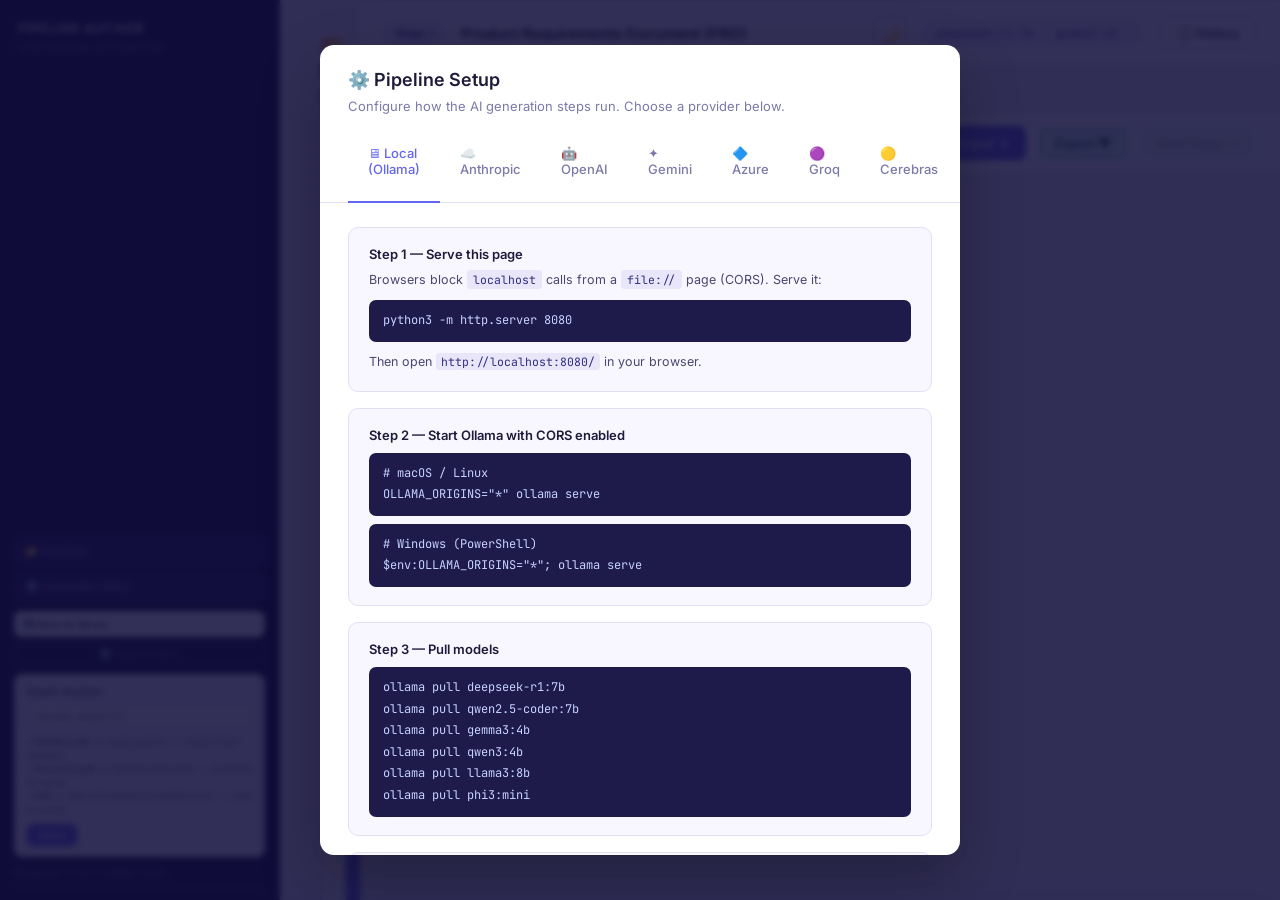
==== commit 0d564348: "Added Nvidia NIM tab for cloud key integration" ====
--- a/Code/index.html
+++ b/Code/index.html
@@ -24,6 +24,7 @@
       <div class="setup-tab" data-tab="groq" onclick="switchSetupTab('groq')">🟣 Groq</div>
       <div class="setup-tab" data-tab="cerebras" onclick="switchSetupTab('cerebras')">🟡 Cerebras</div>
       <div class="setup-tab" data-tab="openrouter" onclick="switchSetupTab('openrouter')">🧡 OpenRouter</div>
+      <div class="setup-tab" data-tab="nvidia" onclick="switchSetupTab('nvidia')">🟢 NVIDIA NIM</div>
     </div>
 
     <!-- Local tab -->
@@ -234,6 +235,33 @@
       <div class="setup-section">
         <button class="btn btn-primary" onclick="testOpenRouter()" style="font-size:12px;padding:7px 14px;">Test API Key</button>
         <span id="openrouter-test-result" style="font-size:12px;color:var(--text-3);margin-left:10px;">Not tested yet</span>
+      </div>
+    </div>
+
+    <!-- NVIDIA NIM tab -->
+    <div class="setup-pane" id="tab-nvidia">
+      <div class="setup-section">
+        <h3>NVIDIA NIM API key</h3>
+        <p>Get your API key at <a href="https://build.nvidia.com" target="_blank" rel="noopener">build.nvidia.com</a> — access models like MiniMax-M3, Llama, Gemma, and more via NVIDIA NIM.</p>
+        <label class="setup-label">API Key</label>
+        <div class="setup-row">
+          <input class="setup-input" id="nvidia-key-input" type="password" placeholder="nvapi-..." autocomplete="off" />
+          <button class="btn" onclick="toggleKeyVisibility('nvidia-key-input')" style="font-size:12px;padding:7px 12px;">👁</button>
+        </div>
+      </div>
+      <div class="setup-section">
+        <h3>Model</h3>
+        <select class="setup-input" id="nvidia-model-select" style="font-family:var(--mono);">
+          <option value="minimaxai/minimax-m3">minimaxai/minimax-m3 (recommended)</option>
+          <option value="meta/llama-3.1-70b-instruct">meta/llama-3.1-70b-instruct</option>
+          <option value="meta/llama-3.1-8b-instruct">meta/llama-3.1-8b-instruct</option>
+          <option value="google/gemma-2-9b-it">google/gemma-2-9b-it</option>
+          <option value="deepseek-ai/deepseek-r1">deepseek-ai/deepseek-r1</option>
+        </select>
+      </div>
+      <div class="setup-section">
+        <button class="btn btn-primary" onclick="testNvidia()" style="font-size:12px;padding:7px 14px;">Test API Key</button>
+        <span id="nvidia-test-result" style="font-size:12px;color:var(--text-3);margin-left:10px;">Not tested yet</span>
       </div>
     </div>
 
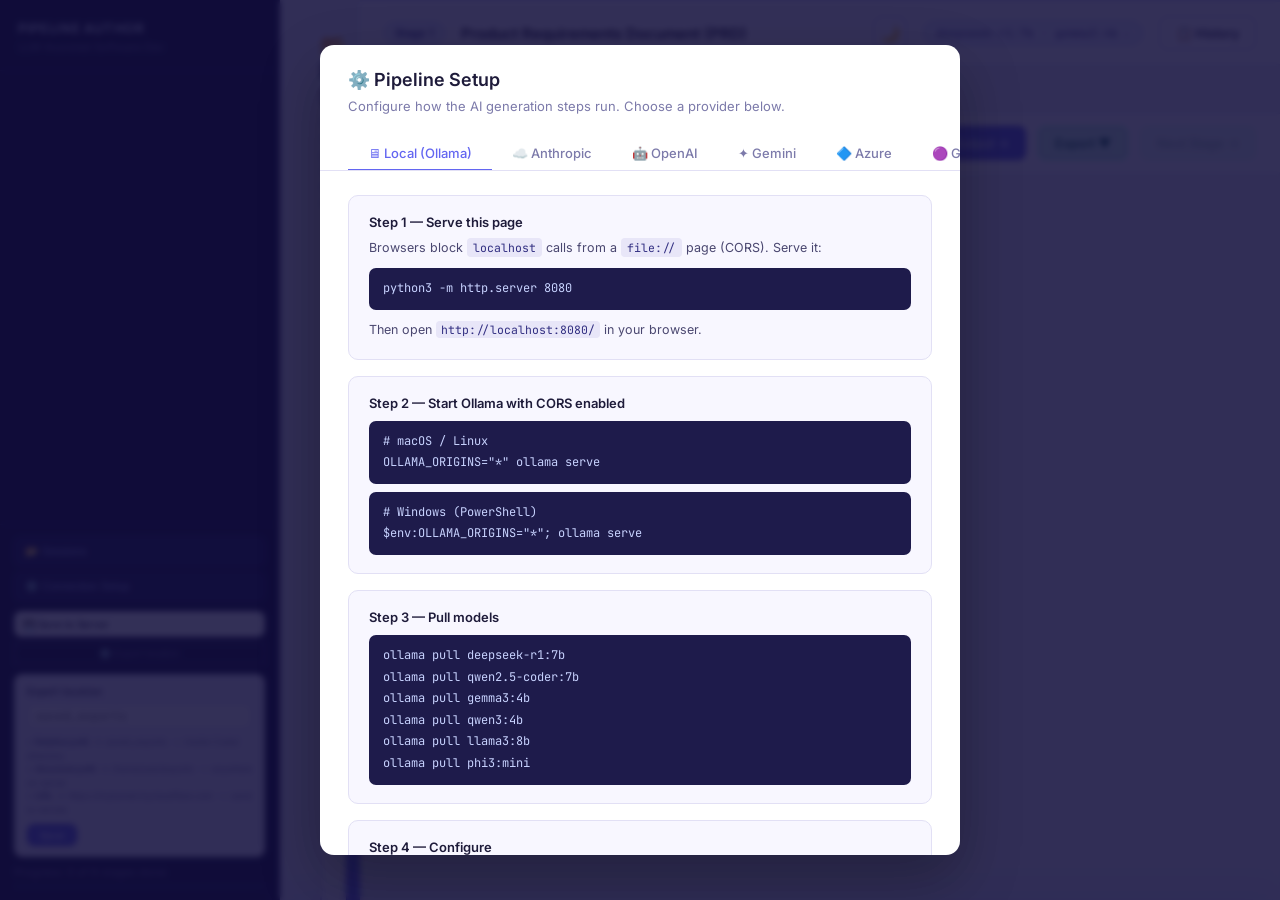
==== commit 28fd605e: "Added siliconflow key" ====
--- a/Code/index.html
+++ b/Code/index.html
@@ -25,6 +25,7 @@
       <div class="setup-tab" data-tab="cerebras" onclick="switchSetupTab('cerebras')">🟡 Cerebras</div>
       <div class="setup-tab" data-tab="openrouter" onclick="switchSetupTab('openrouter')">🧡 OpenRouter</div>
       <div class="setup-tab" data-tab="nvidia" onclick="switchSetupTab('nvidia')">🟢 NVIDIA NIM</div>
+      <div class="setup-tab" data-tab="siliconflow" onclick="switchSetupTab('siliconflow')">🔷 SiliconFlow</div>
     </div>
 
     <!-- Local tab -->
@@ -262,6 +263,33 @@
       <div class="setup-section">
         <button class="btn btn-primary" onclick="testNvidia()" style="font-size:12px;padding:7px 14px;">Test API Key</button>
         <span id="nvidia-test-result" style="font-size:12px;color:var(--text-3);margin-left:10px;">Not tested yet</span>
+      </div>
+    </div>
+
+    <!-- SiliconFlow tab -->
+    <div class="setup-pane" id="tab-siliconflow">
+      <div class="setup-section">
+        <h3>SiliconFlow API key</h3>
+        <p>Get your API key at <a href="https://cloud.siliconflow.com" target="_blank" rel="noopener">cloud.siliconflow.com</a> — access Qwen, DeepSeek, and more models via OpenAI-compatible API.</p>
+        <label class="setup-label">API Key</label>
+        <div class="setup-row">
+          <input class="setup-input" id="siliconflow-key-input" type="password" placeholder="sk-..." autocomplete="off" />
+          <button class="btn" onclick="toggleKeyVisibility('siliconflow-key-input')" style="font-size:12px;padding:7px 12px;">👁</button>
+        </div>
+      </div>
+      <div class="setup-section">
+        <h3>Model</h3>
+        <select class="setup-input" id="siliconflow-model-select" style="font-family:var(--mono);">
+          <option value="Qwen/Qwen3-32B">Qwen/Qwen3-32B (recommended)</option>
+          <option value="Qwen/Qwen2.5-Coder-32B">Qwen/Qwen2.5-Coder-32B</option>
+          <option value="deepseek-ai/DeepSeek-V3">deepseek-ai/DeepSeek-V3</option>
+          <option value="deepseek-ai/DeepSeek-R1">deepseek-ai/DeepSeek-R1</option>
+          <option value="deepseek-ai/DeepSeek-Coder-V2">deepseek-ai/DeepSeek-Coder-V2</option>
+        </select>
+      </div>
+      <div class="setup-section">
+        <button class="btn btn-primary" onclick="testSiliconflow()" style="font-size:12px;padding:7px 14px;">Test API Key</button>
+        <span id="siliconflow-test-result" style="font-size:12px;color:var(--text-3);margin-left:10px;">Not tested yet</span>
       </div>
     </div>
 
--- a/Code/styles.css
+++ b/Code/styles.css
@@ -100,11 +100,16 @@
 #setup-tabs {
   display: flex; gap: 0; padding: 20px 28px 0;
   border-bottom: 1px solid var(--border);
+  overflow-x: auto; overflow-y: hidden;
+  white-space: nowrap;
+  scrollbar-width: thin;
+  scrollbar-color: var(--border-strong) transparent;
 }
 .setup-tab {
   padding: 8px 20px; font-size: 13px; font-weight: 500;
   cursor: pointer; border-bottom: 2px solid transparent;
   color: var(--text-3); margin-bottom: -1px; transition: all 0.15s;
+  flex-shrink: 0;
 }
 .setup-tab.active { color: var(--accent); border-bottom-color: var(--accent); }
 .setup-tab:hover:not(.active) { color: var(--text-2); }
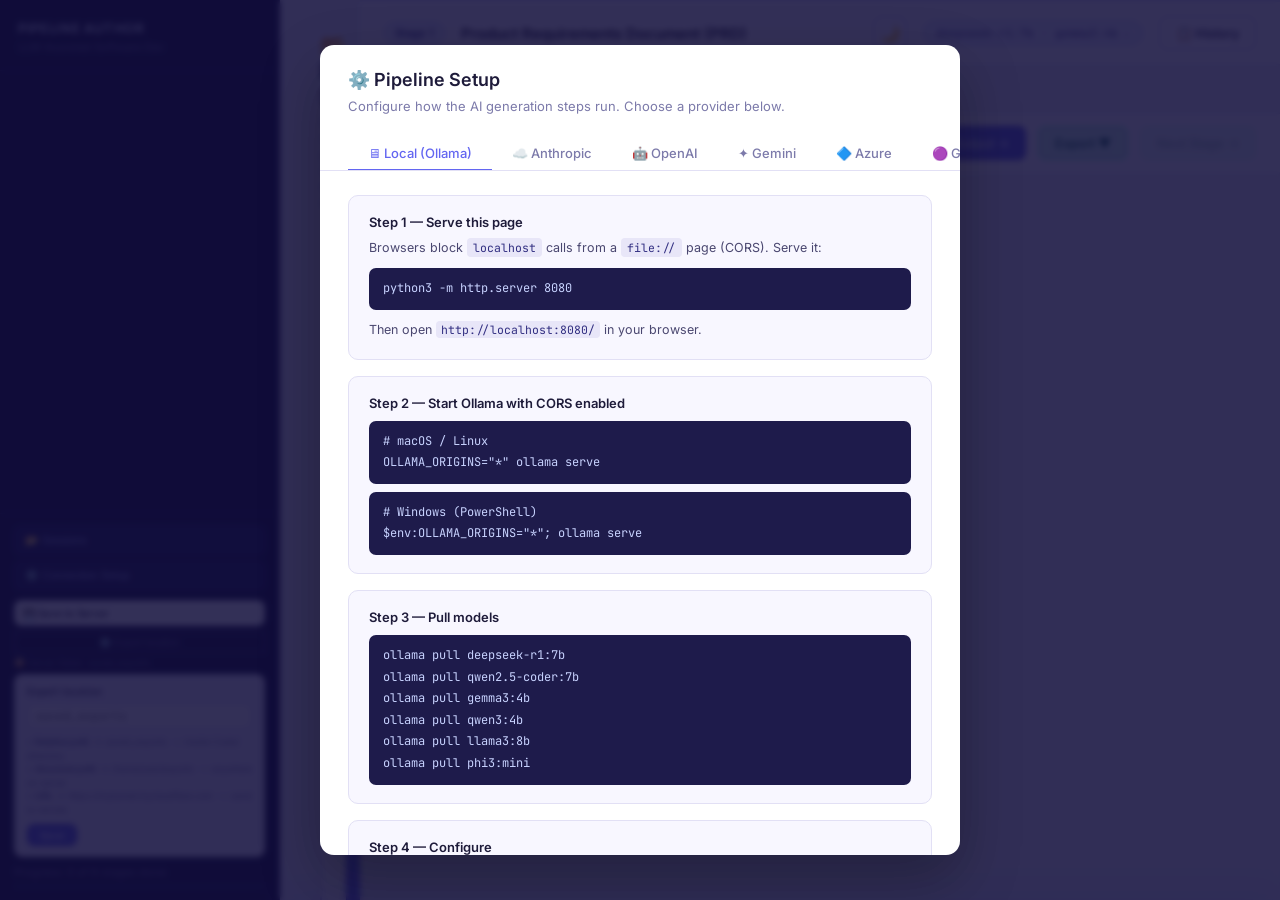
==== commit dc65e825: "Changes for saving and reloading" ====
--- a/Code/index.html
+++ b/Code/index.html
@@ -562,6 +562,9 @@
   </div>
   <div id="history-content"><p style="color:var(--text-3);font-size:12px;">No history yet.</p></div>
 </div>
+
+<!-- ─── Unsaved changes warning banner ─── -->
+<div id="unsaved-warning" style="display:none;position:fixed;top:0;left:0;right:0;z-index:9999;background:#fffbeb;color:#92400e;font-size:12px;font-weight:500;padding:6px 14px;text-align:center;border-bottom:1px solid #fde68a;box-shadow:0 2px 6px rgba(0,0,0,0.08);"></div>
 
 <div id="toast"></div>
 
--- a/Code/styles.css
+++ b/Code/styles.css
@@ -34,6 +34,7 @@
   --purple-text: #4c1d95;
   --accent: #6366f1;
   --accent-dark: #4338ca;
+  --accent-alt: #818cf8;
   --gate-bg: #1e1b4b;
   --success: #059669;
   --warning: #d97706;
@@ -930,6 +931,102 @@
 [data-theme="dark"] .s1-progress-badge { background: #252060; color: #a5b4fc; }
 [data-theme="dark"] .s1-subsection-title { color: #a5b4fc; border-color: #2a2560; }
 
+/* ─── Single-question wizard ─── */
+
+.s1-stage-bar {
+  background: var(--surface);
+  border: 1px solid var(--border);
+  border-radius: 10px;
+  padding: 14px 16px;
+  margin-bottom: 10px;
+}
+.s1-stage-track {
+  display: flex;
+  align-items: center;
+  justify-content: center;
+  gap: 4px;
+  margin-bottom: 6px;
+}
+.s1-stage-dot {
+  width: 28px;
+  height: 28px;
+  border-radius: 50%;
+  background: var(--surface-2);
+  border: 1px solid var(--border-strong);
+  color: var(--text-3);
+  font-size: 11px;
+  font-weight: 700;
+  display: flex;
+  align-items: center;
+  justify-content: center;
+}
+.s1-stage-dot.active {
+  background: var(--accent);
+  color: white;
+  border-color: var(--accent);
+}
+.s1-stage-dot.done {
+  background: var(--success);
+  color: white;
+  border-color: var(--success);
+}
+.s1-stage-arrow {
+  color: var(--text-3);
+  font-size: 14px;
+}
+.s1-stage-arrow.done {
+  color: var(--success);
+}
+.s1-stage-name {
+  text-align: center;
+  font-size: 12px;
+  font-weight: 600;
+  color: var(--text-2);
+}
+
+.s1-question-card {
+  background: var(--surface);
+  border: 1px solid var(--border);
+  border-radius: 10px;
+  padding: 20px 16px;
+  margin-bottom: 10px;
+  min-height: 280px;
+  display: flex;
+  flex-direction: column;
+  justify-content: center;
+}
+.s1-q-label {
+  font-size: 15px;
+  font-weight: 600;
+  color: var(--text);
+  margin-bottom: 6px;
+  display: flex;
+  align-items: center;
+  flex-wrap: wrap;
+  gap: 6px;
+}
+.s1-big-input {
+  font-size: 16px !important;
+  padding: 10px 12px !important;
+}
+.s1-nav {
+  display: flex;
+  justify-content: space-between;
+  align-items: center;
+  gap: 12px;
+  padding: 0;
+  margin-bottom: 12px;
+}
+.s1-nav-btn {
+  min-width: 130px;
+  justify-content: center;
+}
+.s1-nav-counter {
+  font-size: 12px;
+  color: var(--text-3);
+  font-weight: 500;
+}
+
 /* Responsive */
 @media (max-width: 640px) {
   .s1-header > div { flex-direction: column; align-items: flex-start !important; }
@@ -937,4 +1034,7 @@
   .s1-item { padding: 8px 10px; }
   .s1-yesno-group { flex-direction: column; gap: 4px; }
   .s1-tag-badge { max-width: 140px; font-size: 8px; }
-}
+  .s1-question-card { padding: 16px 12px; min-height: 220px; }
+  .s1-nav { flex-wrap: wrap; }
+  .s1-nav-btn { min-width: 100px; }
+}
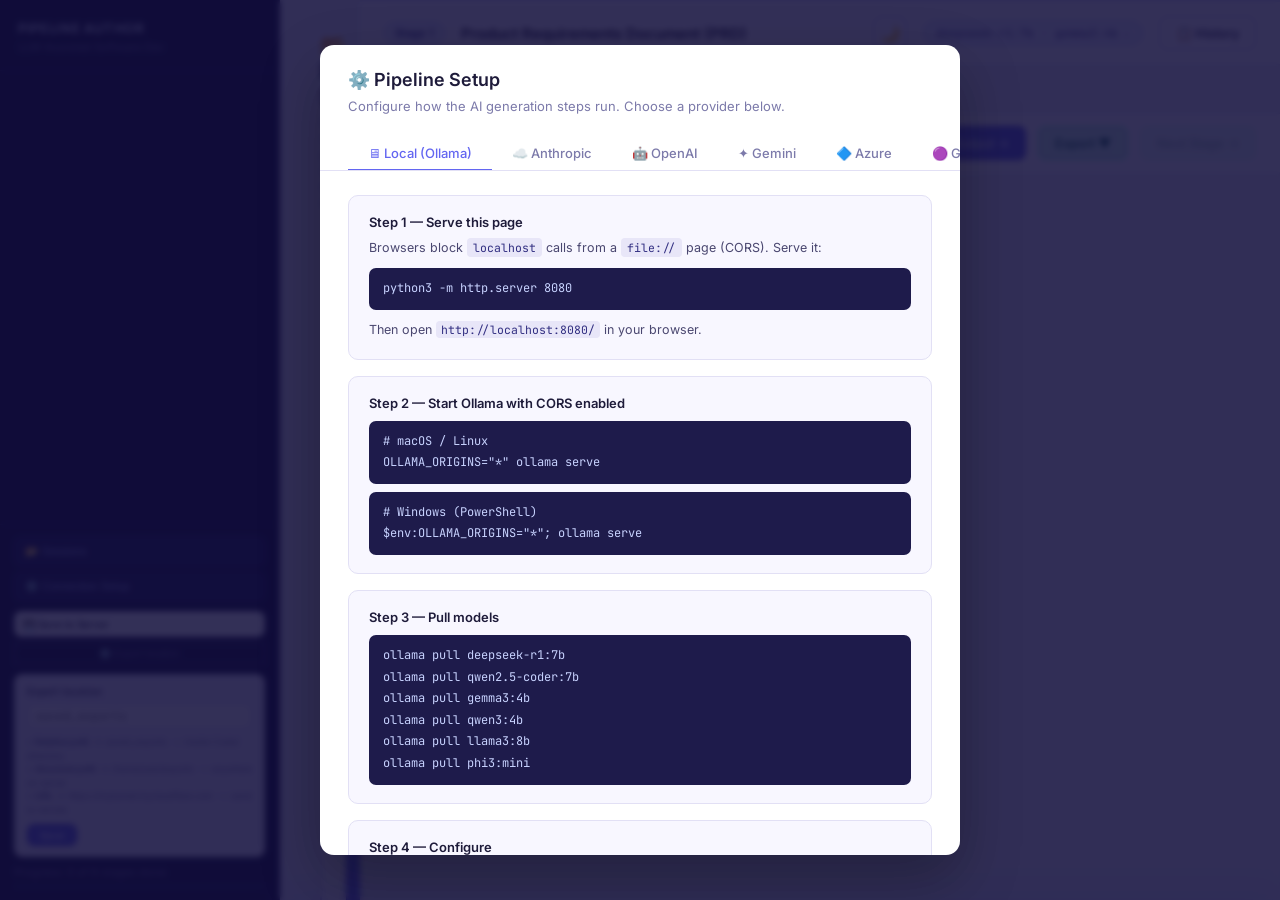
==== commit 5e77036e: "Updates for banner" ====
--- a/Code/index.html
+++ b/Code/index.html
@@ -563,8 +563,7 @@
   <div id="history-content"><p style="color:var(--text-3);font-size:12px;">No history yet.</p></div>
 </div>
 
-<!-- ─── Unsaved changes warning banner ─── -->
-<div id="unsaved-warning" style="display:none;position:fixed;top:0;left:0;right:0;z-index:9999;background:#fffbeb;color:#92400e;font-size:12px;font-weight:500;padding:6px 14px;text-align:center;border-bottom:1px solid #fde68a;box-shadow:0 2px 6px rgba(0,0,0,0.08);"></div>
+
 
 <div id="toast"></div>
 
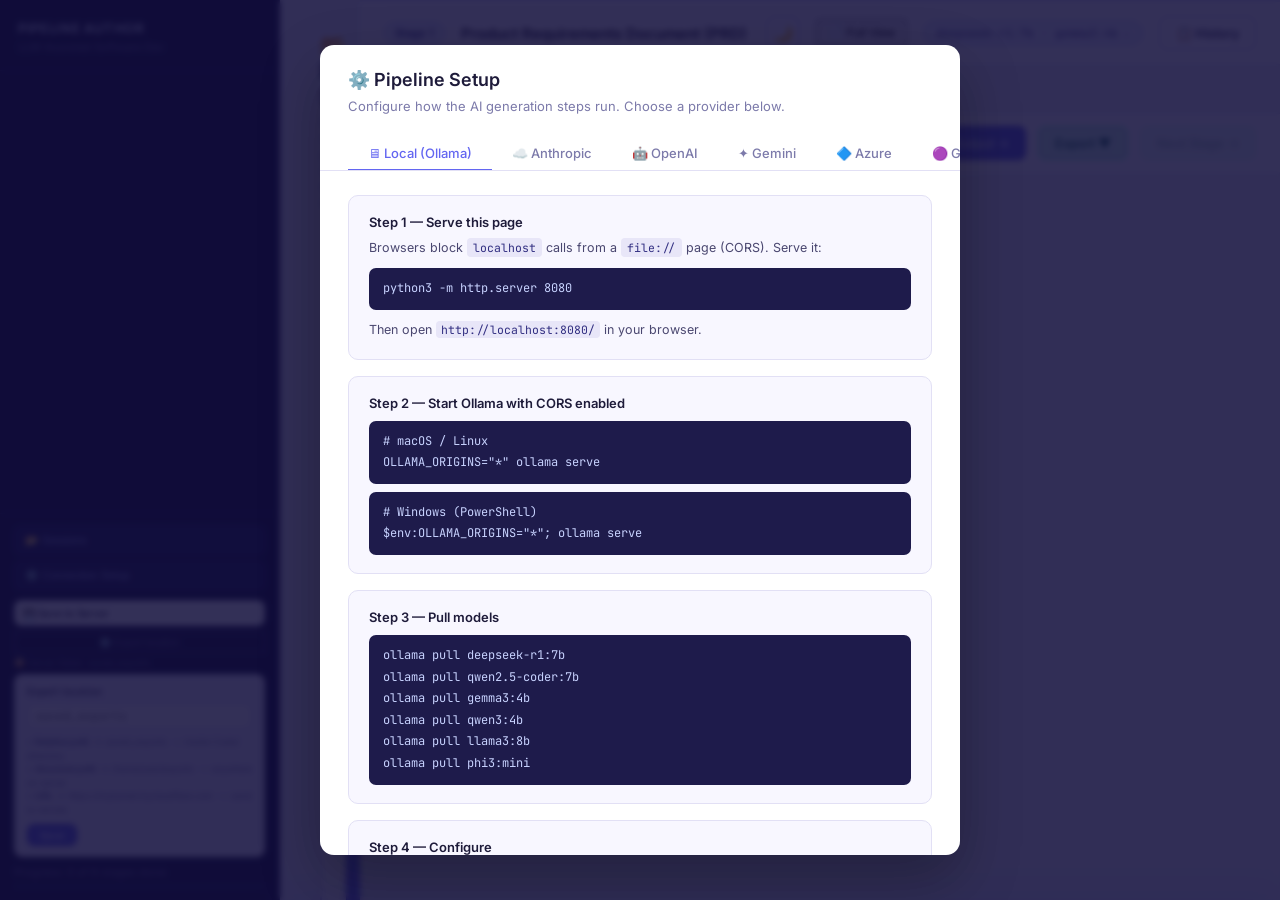
==== commit b81d8eb4: "View modes - full mode and wizard mode" ====
--- a/Code/index.html
+++ b/Code/index.html
@@ -399,6 +399,7 @@
     <div id="topbar-stage-badge">Stage 1</div>
     <h2 id="topbar-title">Product Requirements Document (PRD)</h2>
     <button id="theme-toggle" onclick="toggleTheme()" title="Toggle dark mode">🌙</button>
+    <button id="view-mode-toggle" onclick="toggleGlobalViewMode()" title="Toggle between wizard and full document view" style="font-size:12px;padding:5px 10px;">📄 Full View</button>
     <div id="topbar-models" onclick="openModelModal()" title="Click to change models for this stage">
       <span id="topbar-models-text">deepseek-r1:7b · gemma3:4b</span>
       <span class="edit-icon">✏️</span>
--- a/Code/styles.css
+++ b/Code/styles.css
@@ -1018,13 +1018,47 @@
   margin-bottom: 12px;
 }
 .s1-nav-btn {
-  min-width: 130px;
+  min-width: 100px;
   justify-content: center;
 }
 .s1-nav-counter {
   font-size: 12px;
   color: var(--text-3);
   font-weight: 500;
+}
+.s1-nav-jump-input {
+  width: 50px;
+  padding: 5px 8px;
+  border: 1px solid var(--border-strong);
+  border-radius: 6px;
+  background: var(--surface);
+  color: var(--text);
+  font-family: var(--mono);
+  font-size: 12px;
+  text-align: center;
+  outline: none;
+  transition: border-color 0.12s;
+}
+.s1-nav-jump-input:focus { 
+  border-color: var(--accent); 
+  box-shadow: 0 0 0 2px rgba(99,102,241,0.15);
+}
+.s1-nav-jump-btn {
+  padding: 5px 12px;
+  border: 1px solid var(--accent);
+  border-radius: 6px;
+  background: var(--accent);
+  color: white;
+  font-family: var(--font);
+  font-size: 12px;
+  font-weight: 500;
+  cursor: pointer;
+  transition: all 0.12s;
+  white-space: nowrap;
+}
+.s1-nav-jump-btn:hover {
+  background: var(--accent-dark);
+  border-color: var(--accent-dark);
 }
 
 /* Responsive */
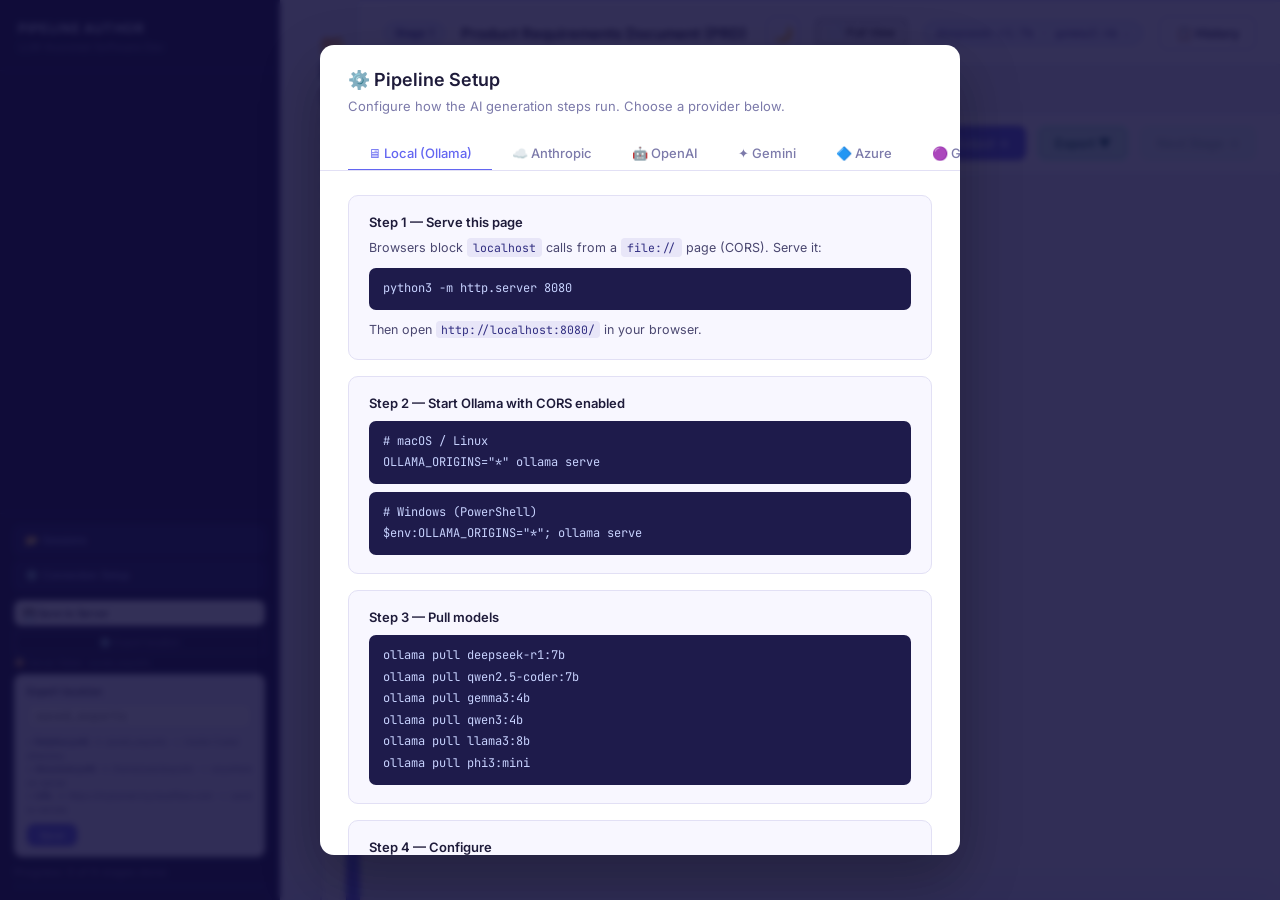
==== commit 953a7a27: "JSON and PDF fix via Python" ====
--- a/Code/index.html
+++ b/Code/index.html
@@ -418,6 +418,7 @@
         <button class="export-dropdown-item" onclick="exportPipelineJSON(); toggleExportDropdown();">📤 Export as JSON</button>
         <button class="export-dropdown-item" onclick="exportPDF(); toggleExportDropdown();">📄 Export as PDF</button>
         <button class="export-dropdown-item" onclick="exportDOCX(); toggleExportDropdown();">📝 Export as DOCX</button>
+        <button class="export-dropdown-item" onclick="exportCSV(); toggleExportDropdown();">📊 Export as CSV</button>
       </div>
     </div>
     <button class="btn btn-success" id="btn-next" onclick="goStage(currentStage+1)" disabled>Next Stage →</button>
